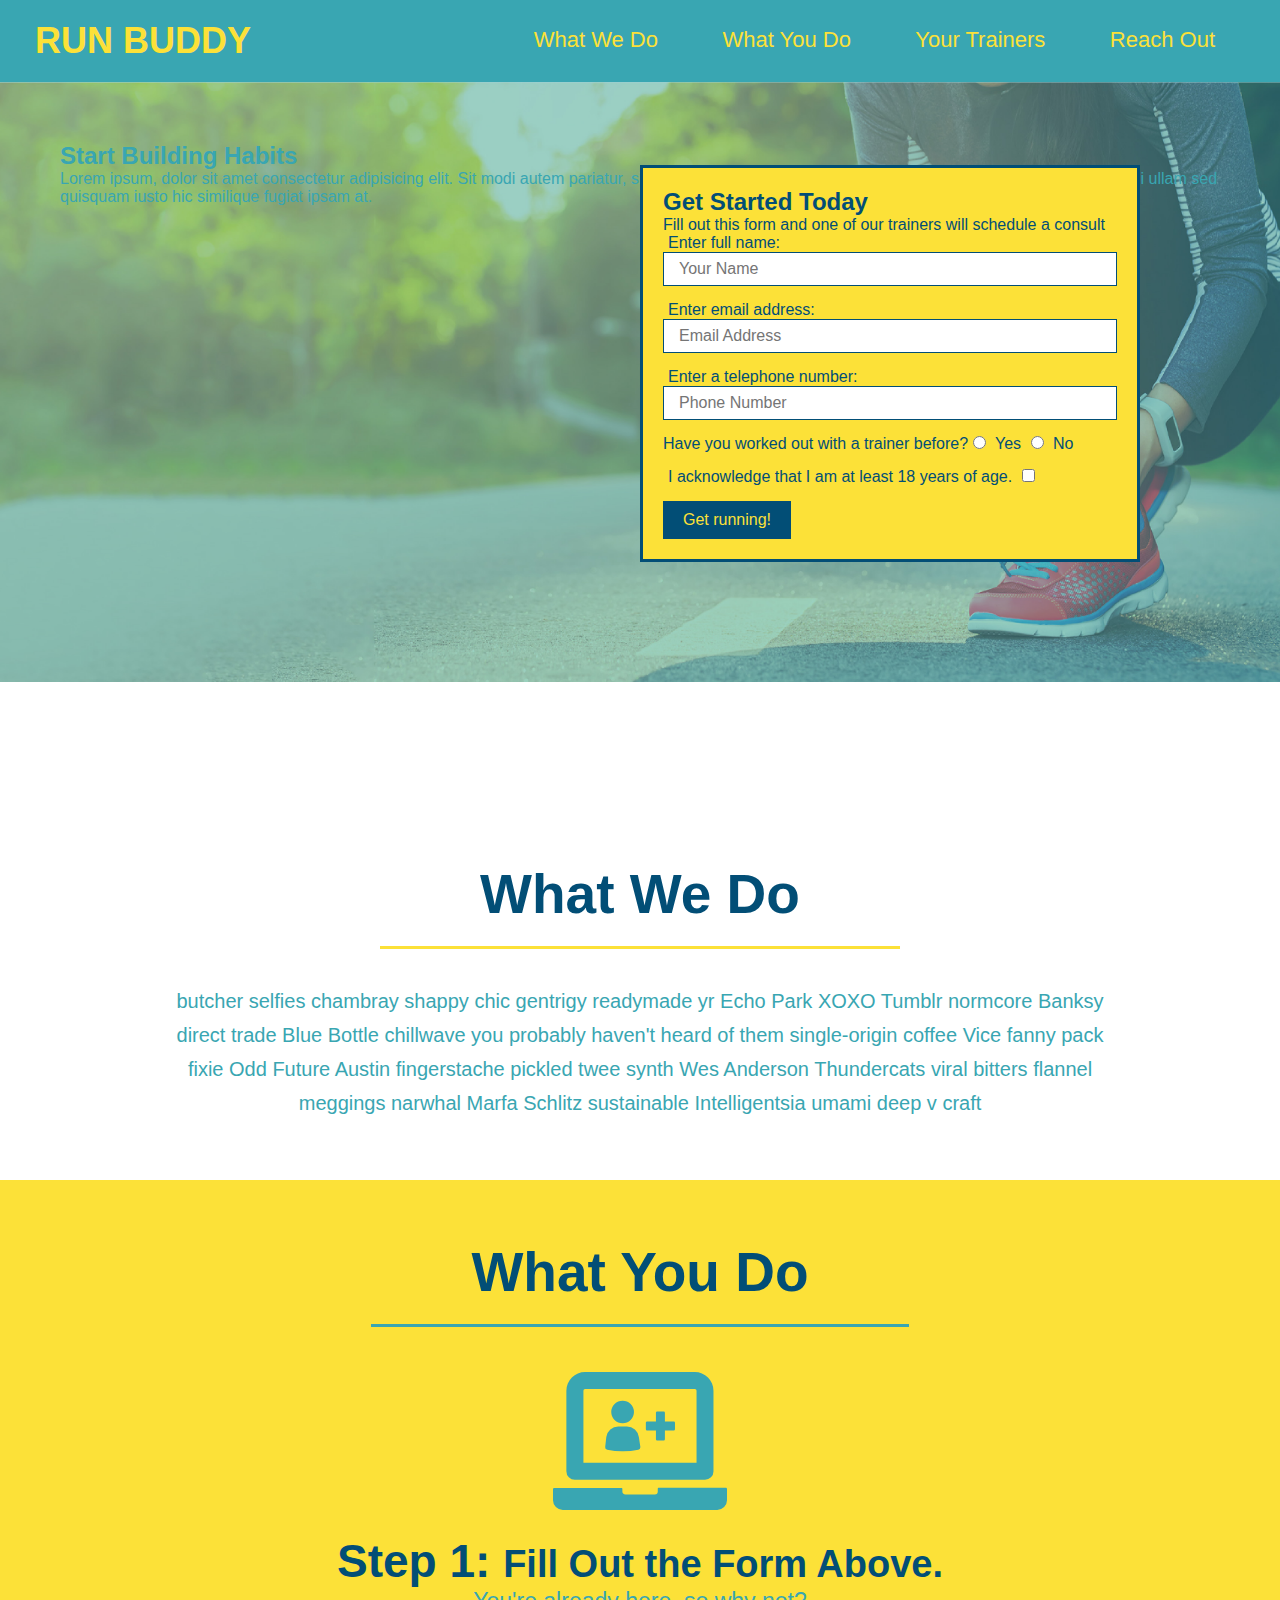
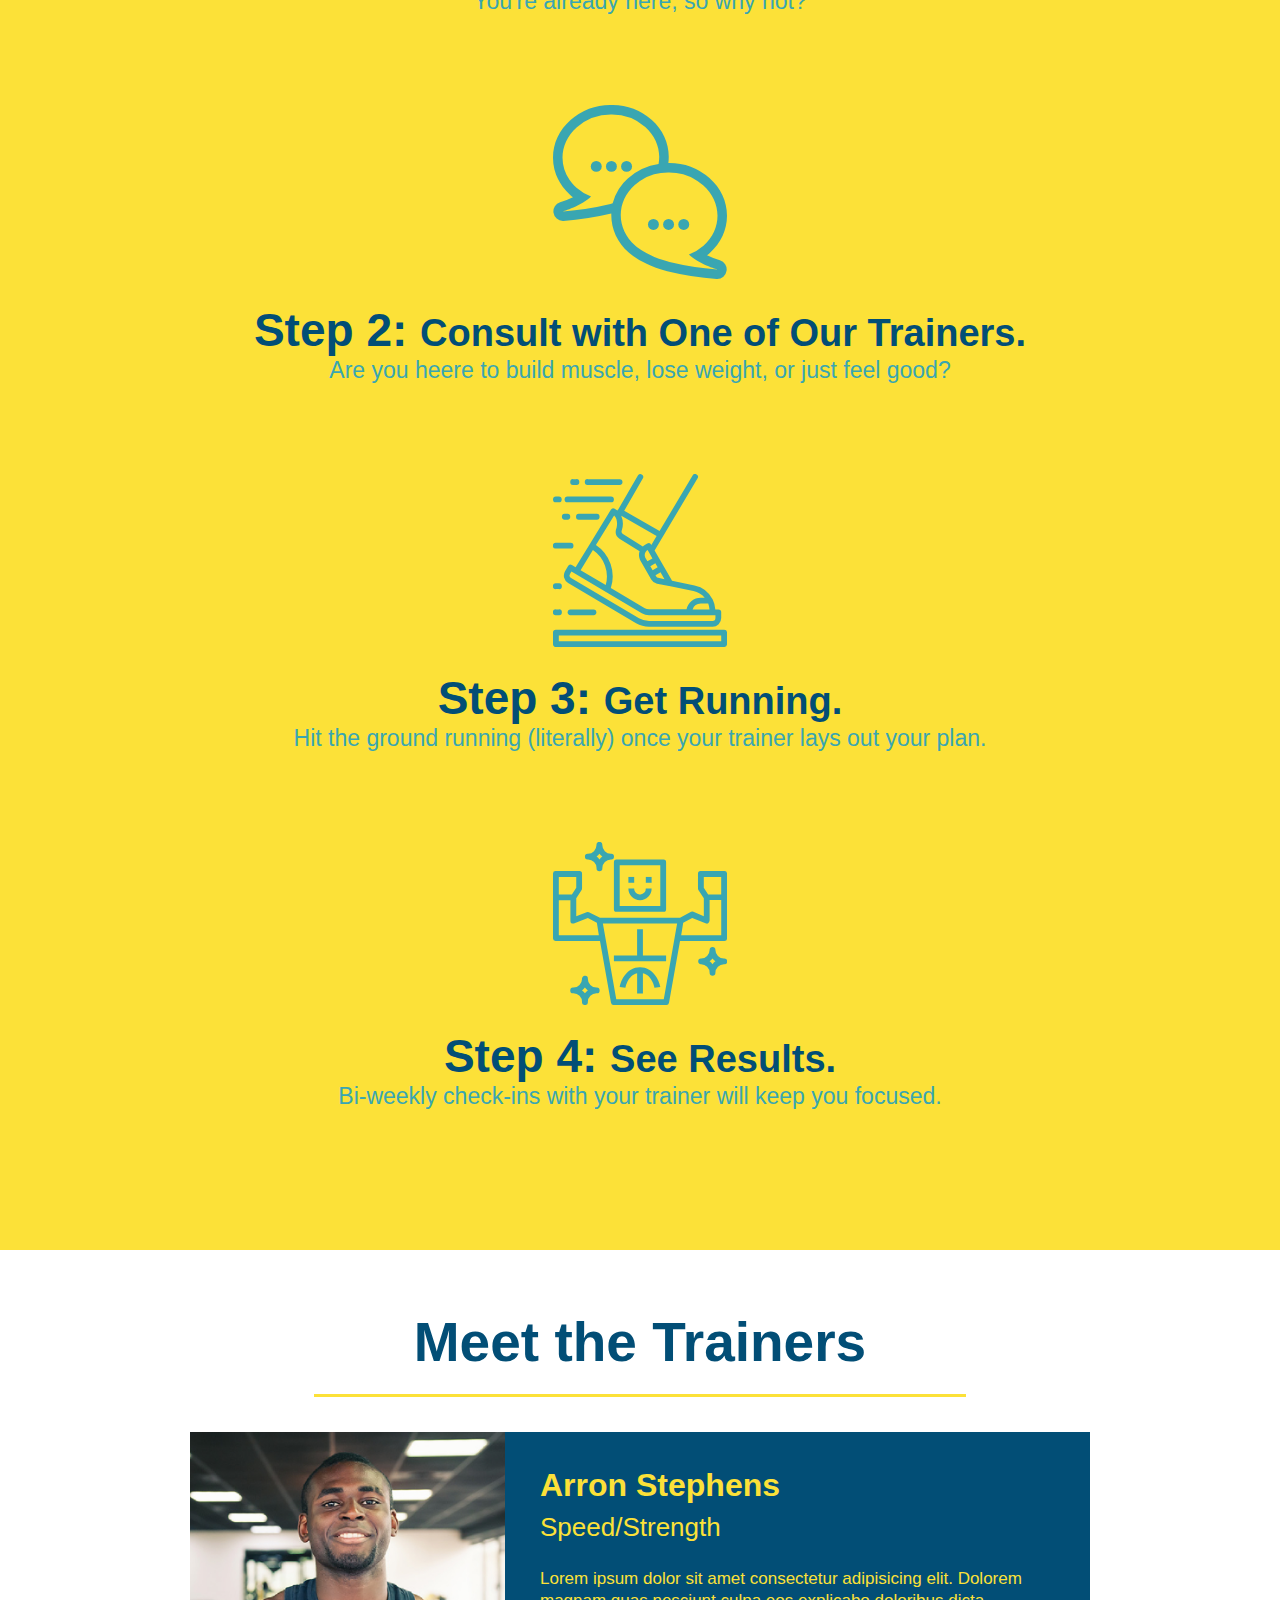
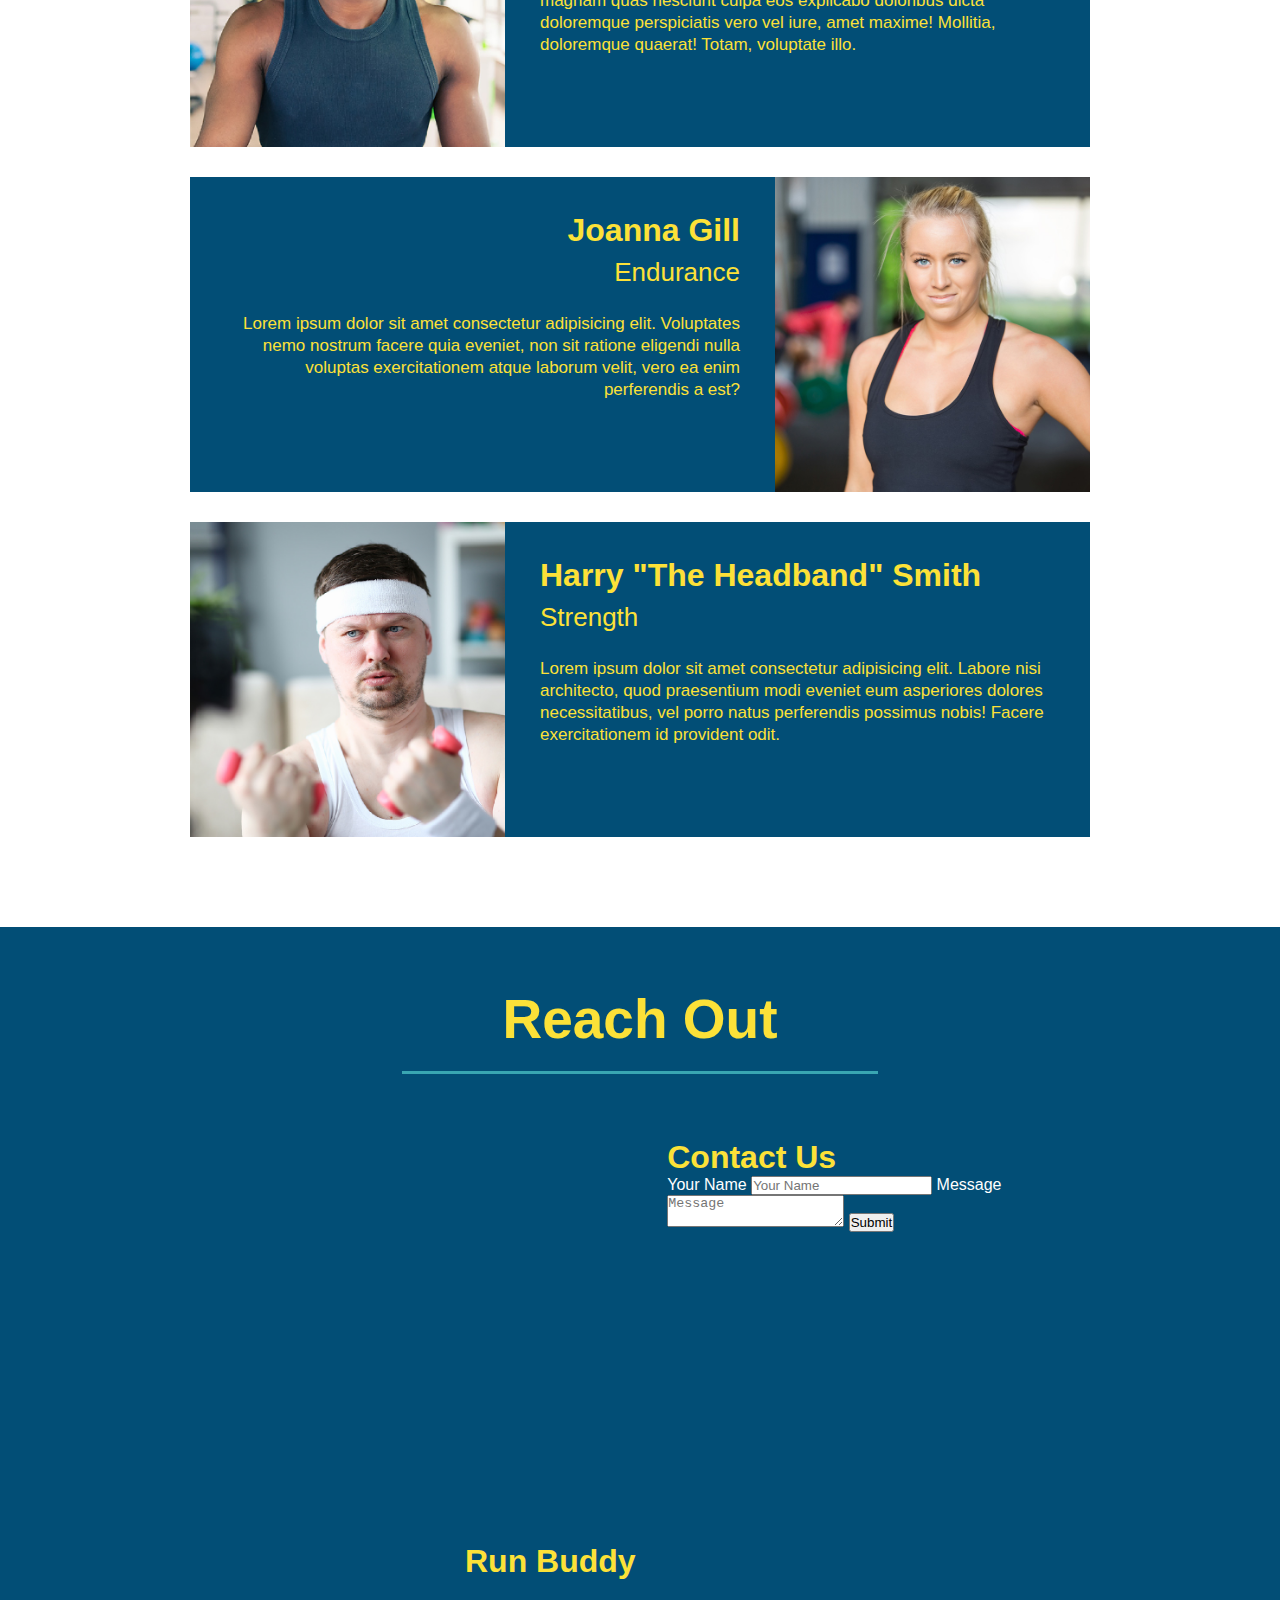
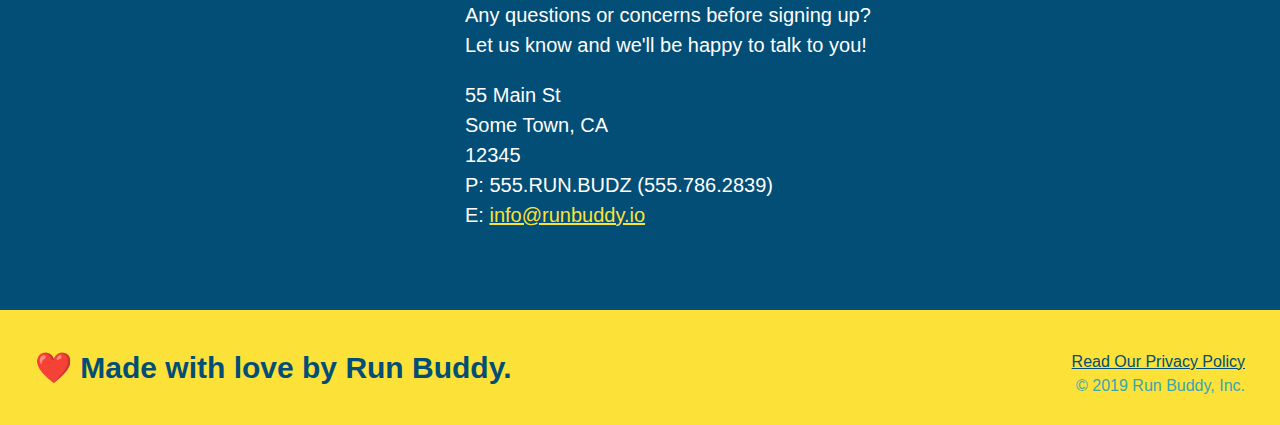
==== index.html @ f020d86a "added contact form" ====
<!DOCTYPE html>
<html lang="en">
    <head>
        <meta charset="UTF-8" />
        <title>Run Buddy</title>
        <link rel="stylesheet" href="./assets/css/style.css" />
    </head>
    <body>
        <!-- navigation -->
        <header>
            <h1>
                <a href="/">RUN BUDDY</a>
            </h1>
            <nav>
                <!-- Unordered list element -->
                <ul>
                    <!-- List item element -->
                    <li>
                        <!-- Anchor element -->
                        <a href="#what-we-do">What We Do</a>
                    </li>
                    <li>
                        <a href="#what-you-do">What You Do</a>
                    </li>
                    <li>
                        <a href="#your-trainers">Your Trainers</a>
                    </li>
                    <li>
                        <a href="#reach-out">Reach Out</a>
                    </li>
                </ul>
            </nav>
        </header>
        <section class="hero">
            <div class="hero-cta">
                <h2>Start Building Habits</h2>
                <p>Lorem ipsum, dolor sit amet consectetur adipisicing elit. Sit modi autem pariatur, sint tempore laudantium provident saepe corrupti. A necessitatibus sequi ullam sed quisquam iusto hic similique fugiat ipsam at.
                </p>
            </div>
            <div class="hero-form">
                <h3>Get Started Today</h3>
                <p>Fill out this form and one of our trainers will schedule a consult</p>
            <!-- Add form element -->
            <form>
                <label for="name">Enter full name:</label>
                <input type="text" placeholder="Your Name" name="name" id="name" class="form-input" />
                <label for="email">Enter email address:</label>
                <input type="email" placeholder="Email Address" name="email" id="email" class="form-input" />
                <label for="phone">Enter a telephone number:</label>
                <input type="tel" placeholder="Phone Number" name="phone" id="phone" class="form-input" />
                <p>
                    Have you worked out with a trainer before?
                    <input type="radio" name="trainer-confirm" id="trainer-yes" />
                    <label for="trainer-yes">Yes</label>
                    <input type="radio" name="trainer-confirm" id="trainer no" />
                    <label for="trainer-no">No</label>
                </p>
                <p>
                    <label for="checkbox">
                        I acknowledge that I am at least 18 years of age.
                    </label>
                    <input type="checkbox" name="age-confirm" id="checkbox" />
                </p>
                <button type="submit">
                    Get running!
                </button>
            </form>
            </div>
        </section>
        <!-- end hero -->

        <!-- hero/jumbotron -->
        <section>
        </section>

        <!-- "what we do" section -->
        <section id="what-we-do" class="intro">
            <h2 class="section-title primary-border">What We Do</h2>
            <p>
                butcher selfies chambray shappy chic gentrigy readymade yr Echo Park XOXO Tumblr normcore Banksy direct trade Blue Bottle chillwave you probably haven't heard of them single-origin coffee Vice fanny pack fixie Odd Future Austin fingerstache pickled twee synth Wes Anderson Thundercats viral bitters flannel meggings narwhal Marfa Schlitz sustainable Intelligentsia umami deep v craft
            </p>
        </section>

        <!-- "what you do" section -->
        <section id="what-you-do" class="steps">
            <h2 class="section-title secondary-border">What You Do</h2>

            <div>
                <!-- insert img element -->
                <img src="./assets/images/step-1.svg" alt="" />
                <h3>Step 1: <span>Fill Out the Form Above.</span></h3>
                <p>You're already here, so why not?</p>
            </div>

            <div>
                <img src="./assets/images/step-2.svg" alt="" />
                <h3>Step 2: <span>Consult with One of Our Trainers.</span></h3>
                <p>Are you heere to build muscle, lose weight, or just feel good?</p>
            </div>

            <div>
                <img src="./assets/images/step-3.svg" alt="" />
                <h3>Step 3: <span>Get Running.</span></h3>
                <p>Hit the ground running (literally) once your trainer lays out your plan.</p>
            </div>

            <div>
                <img src="./assets/images/step-4.svg" alt="" />
                <h3>Step 4: <span>See Results.</span></h3>
                <p>Bi-weekly check-ins with your trainer will keep you focused.</p>
            </div>
        </section>

        <!-- "meet the trainers" section -->
        <section id="your-trainers" class="trainers">
            <h2 class="section-title primary-border">Meet the Trainers</h2>
            <article class="trainer">
                <img src="./assets/images/trainer-1.jpg" alt="Arron Stephens in his workout clothes ready to pump iron" />
                <div class="trainer-bio text-left">
                    <h3>Arron Stephens</h3>
                    <h4>Speed/Strength</h4>
                    <p>
                        Lorem ipsum dolor sit amet consectetur adipisicing elit. Dolorem magnam quas nesciunt culpa eos explicabo doloribus dicta doloremque perspiciatis vero vel iure, amet maxime! Mollitia, doloremque quaerat! Totam, voluptate illo.
                    </p>
                </div>
            </article>
            <article class="trainer">
                <div class="trainer-bio text-right">
                    <h3>Joanna Gill</h3>
                    <h4>Endurance</h4>
                    <p>Lorem ipsum dolor sit amet consectetur adipisicing elit. Voluptates nemo nostrum facere quia eveniet, non sit ratione eligendi nulla voluptas exercitationem atque laborum velit, vero ea enim perferendis a est?</p>
                </div>
                <img src="./assets/images/trainer-2.jpg" alt="Joanna Gill ready to go the distance" />
            </article>
            <article class="trainer">
                <img src="./assets/images/trainer-3.jpg" alt="Harry the Headband Smith the stories fall utterly short of his magnificence" />
                <div class="trainer-bio text-left">
                    <h3>Harry "The Headband" Smith</h3>
                    <h4>Strength</h4>
                    <p>Lorem ipsum dolor sit amet consectetur adipisicing elit. Labore nisi architecto, quod praesentium modi eveniet eum asperiores dolores necessitatibus, vel porro natus perferendis possimus nobis! Facere exercitationem id provident odit.</p>
                </div>
            </article>
        </section>

        <!-- "reach out" section -->
        <section id="reach-out" class="contact">
            <h2 class="section-title secondary-border">Reach Out</h2>
            <div class="contact-info">
                <iframe src="https://www.google.com/maps/embed?pb=!1m18!1m12!1m3!1d3132.5121680933457!2d-85.55654768439713!3d38.2676187914232!2m3!1f0!2f0!3f0!3m2!1i1024!2i768!4f13.1!3m3!1m2!1s0x88699f0445a7ce8b%3A0x41d81f9ddd92d0e3!2s10951%20Old%20Harrods%20Woods%20Cir%2C%20Louisville%2C%20KY%2040223!5e0!3m2!1sen!2sus!4v1623597706664!5m2!1sen!2sus" 
                style="border:0;" 
                allowfullscreen="" 
                loading="lazy"></iframe>
                <div class= "contact-form">
                    <h3>Contact Us</h3>
                    <form>
                        <label for="contact-name">Your Name</label>
                        <input type="text" id="contact-name" placeholder="Your Name" />

                        <label for="contact-message">Message</label>
                        <textarea id="contact-message" placeholder="Message"></textarea>

                        <button type="submit">Submit</button>
                    </form>
                </div>
                <div class="contact-info">
                    <h3>Run Buddy</h3>
                    <p>
                        Any questions or concerns before signing up?
                        <br />
                        Let us know and we'll be happy to talk to you!
                    </p>
                    <address>
                        55 Main St <br />
                        Some Town, CA <br />
                        12345<br />
                        P: 555.RUN.BUDZ (555.786.2839)<br />
                        E: <a href="mailto:info@runbuddy.io">info@runbuddy.io</a><br />
                    </address>
                </div>
            </div>
        </section>

        <!-- footer -->
        <footer>
            <h2>❤️ Made with love by Run Buddy.</h2>
            <div>
                <a href="./privacy-policy.html">Read Our Privacy Policy</a><br />
            &copy; 2019 Run Buddy, Inc.
            </div>
        </footer>
    </body>
</html>
---- assets/css/style.css ----
* {
    margin: 0;
    padding: 0;
    box-sizing: border-box;
}
body {
    /* general settings */
    color: #39a6b2;
    font-family: Helvetica, Arial, sans-serif;
}
/* apply styles to header */
header {
    padding: 20px 35px;
    background-color: #39a6b2;
}
header h1 {
    font-weight: bold;
    font-size: 36px;
    color: #fce138;
    margin: 0;
    display: inline;
}
header a {
    text-decoration: none;
    color: #fce138;
}
header nav {
    float: right;
    margin: 7px 0;
}
header nav ul li {
    display: inline;
}
header nav ul li a {
    margin: 0 30px;
    font-weight: lighter;
    font-size: 22px;
}
footer {
    background: #fce138;
    width: 100%;
    padding: 40px 35px;
}
footer h2 {
    display: inline;
    color: #024e76;
    font-size: 30px;
    margin: 0;
}
footer div {
    float: right;
    line-height: 1.5;
    text-align: right;
}
footer a {
    color: #024e76;
}
section {
    padding: 60px;
}
/* Hero Style Start */
.hero {
    background-image: url("../images/hero-bg.jpg");
    height: 600px;
    background-size: cover;
    background-position: center;
    position: relative;
}
/* Hero Style End */
/* Form Style Start */
.hero-form {
    background-color: #fce138;
    color: #024e76;
    width: 500px;
    padding: 20px;
    border: solid 3px #024e76;
    position: absolute;
    bottom: 120px;
    right: 140px;
}
h3 {
    margin: 0px;
    font-size: 24px;
}
.hero form p {
    margin: 5px 0 15px 0;
}
.form-input {
    border: 1px solid #024e76;
    display: block;
    padding: 7px 15px;
    font-size: 16px;
    color: #024e76;
    width: 100%;
    margin-bottom: 15px;
}
.hero-form label {
    margin: 0 5px;
}
.hero-form button {
    color: #fce138;
    background-color: #024e76;
    border: none;
    padding: 10px 20px;
    font-size: 16px;
}
/* Form Style End */
/* "What We Do" Section Style Begin */
.intro {
    text-align: center;
}

.intro p {
    line-height: 1.7;
    color: #39a6b2;
    width: 80%;
    font-size: 20px;
    margin: 0 auto;
}
/* End What We Do Section */
/* Begin What You Do Section */
.steps {
    text-align: center;
    background: #fce138;
}
.steps div {
    margin-bottom: 80px;
}

.steps img {
    width: 15%;
    margin: 10px 0;
}

.steps h3 {
    color: #024e76;
    font-size: 46px;
    margin-top: 10px;
}

.steps p {
    color: #39a6b2;
    font-size: 23px;
}
.steps span {
    font-size: 38px;
}

/* End What You Do Style */

/* Section Title Style */

.section-title {
    font-size: 55px;
    color: #024e76;
    margin-bottom: 35px;
    padding: 0 100px 20px 100px;
    display: inline-block;
    border-bottom: 3px solid;
}
.primary-border {
    border-color: #fce138;
}

.secondary-border {
    border-color: #39a6b2;
}
/* End Section Title Style */

/* Begin Your Trainers Style */

.trainers {
    text-align: center;

}
.trainer {
    width: 900px;
    margin: 0 auto 30px auto;
    background: #024e76;
    color: #fce138;
    overflow: auto;
}

.trainer img {
    width: 35%;
    float: left;
}

.trainer-bio {
    padding: 35px;
    float: left;
    width: 65%;
}

.text-left {
    text-align: left;
}

.text-right {
    text-align: right;
}

.trainer-bio h3 {
    font-size: 32px;
    margin-bottom: 8px;
}

.trainer-bio h4 {
    font-weight: lighter;
    font-size: 26px;
    margin-bottom: 25px;
}

.trainer-bio p {
    font-size: 17px;
    line-height: 1.3;
}
/* begin reach out section style */

.contact {
    background-color: #024e76;
    text-align: center;
    }
.contact h2 {
    color: #fce138;
}
.contact-info iframe {
    width: 400px;
    height: 400px;
}
.contact-info div {
    width: 410px;
    display: inline-block;
    vertical-align: top;
    text-align: left;
    margin: 30px 0 0 60px;
    color: white;
}
.contact-info h3 {
    color: #fce138;
    font-size: 32px;
}
.contact-info p, .contact-info address {
    margin: 20px 0;
    line-height: 1.5;
    font-size: 20px;
    font-style: normal;
}
.contact-info a {
    color: #fce138;
}
/* REACH OUT STYLES END */
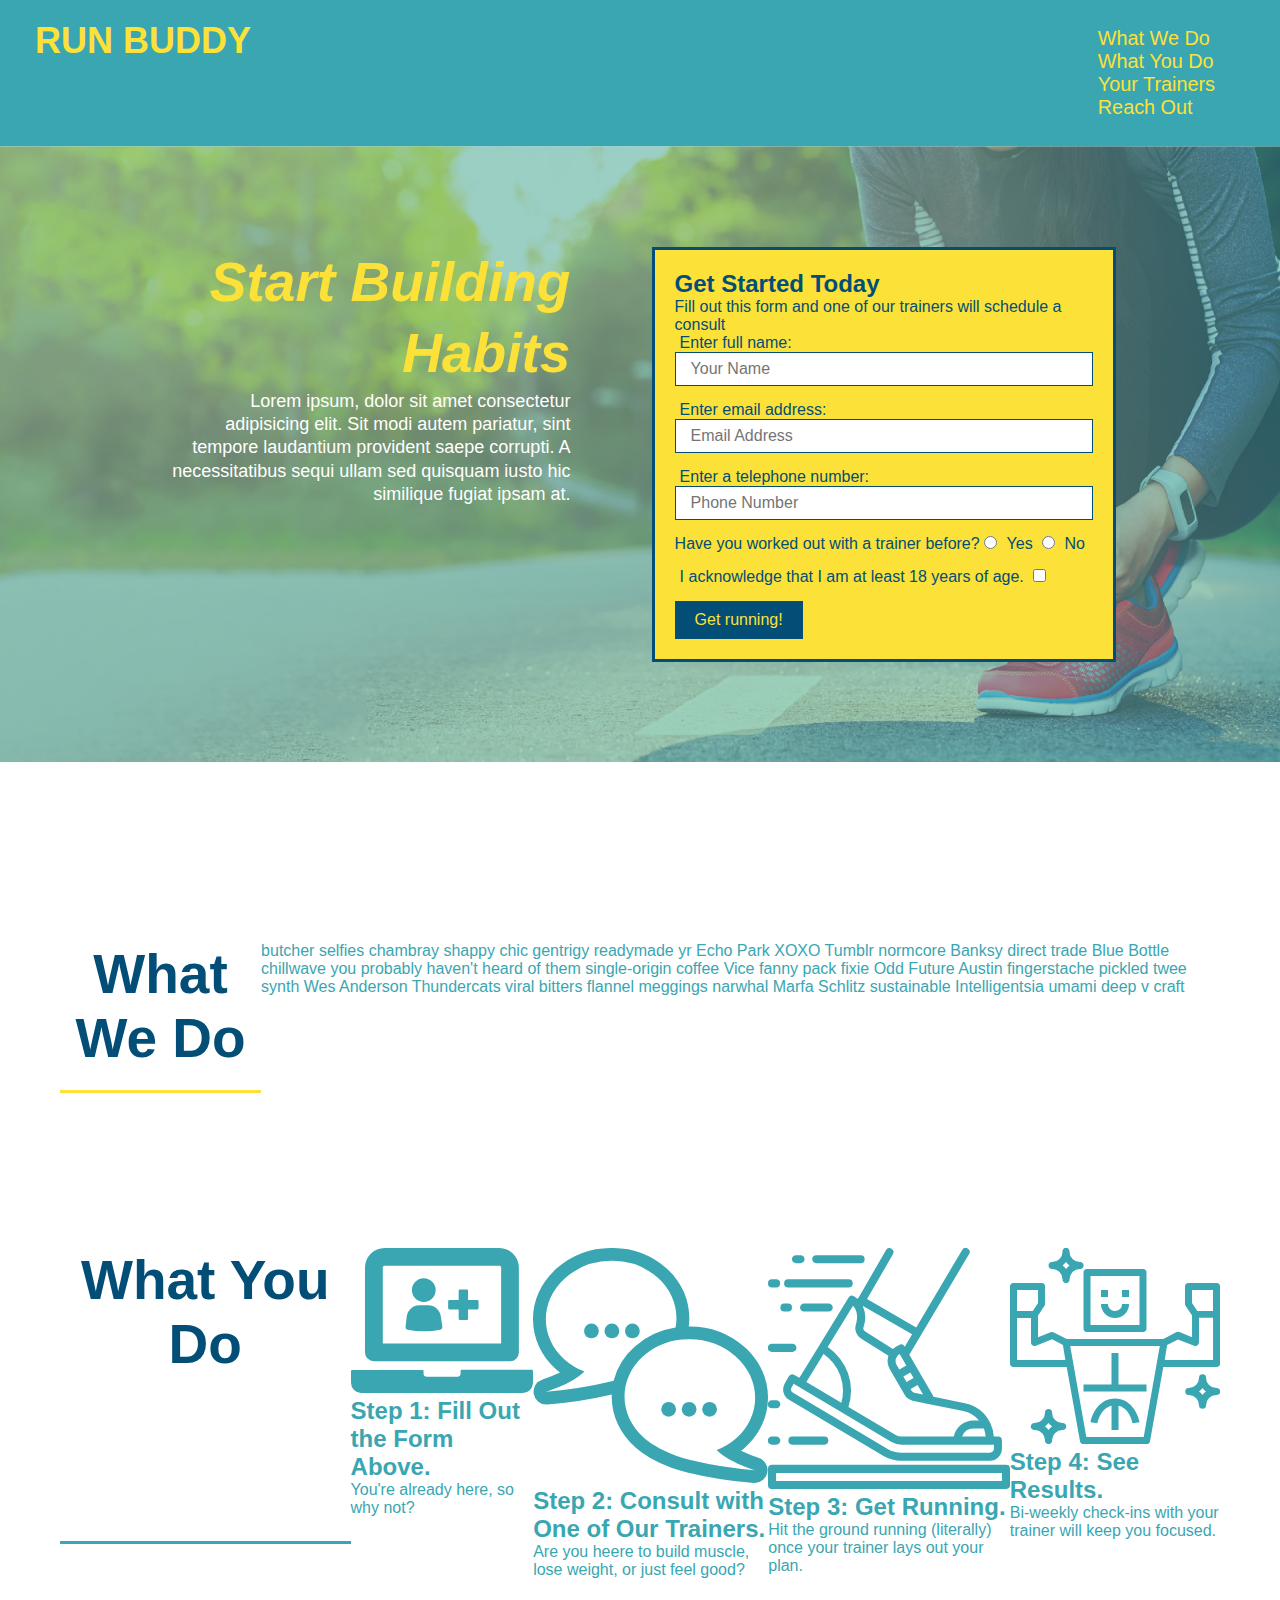
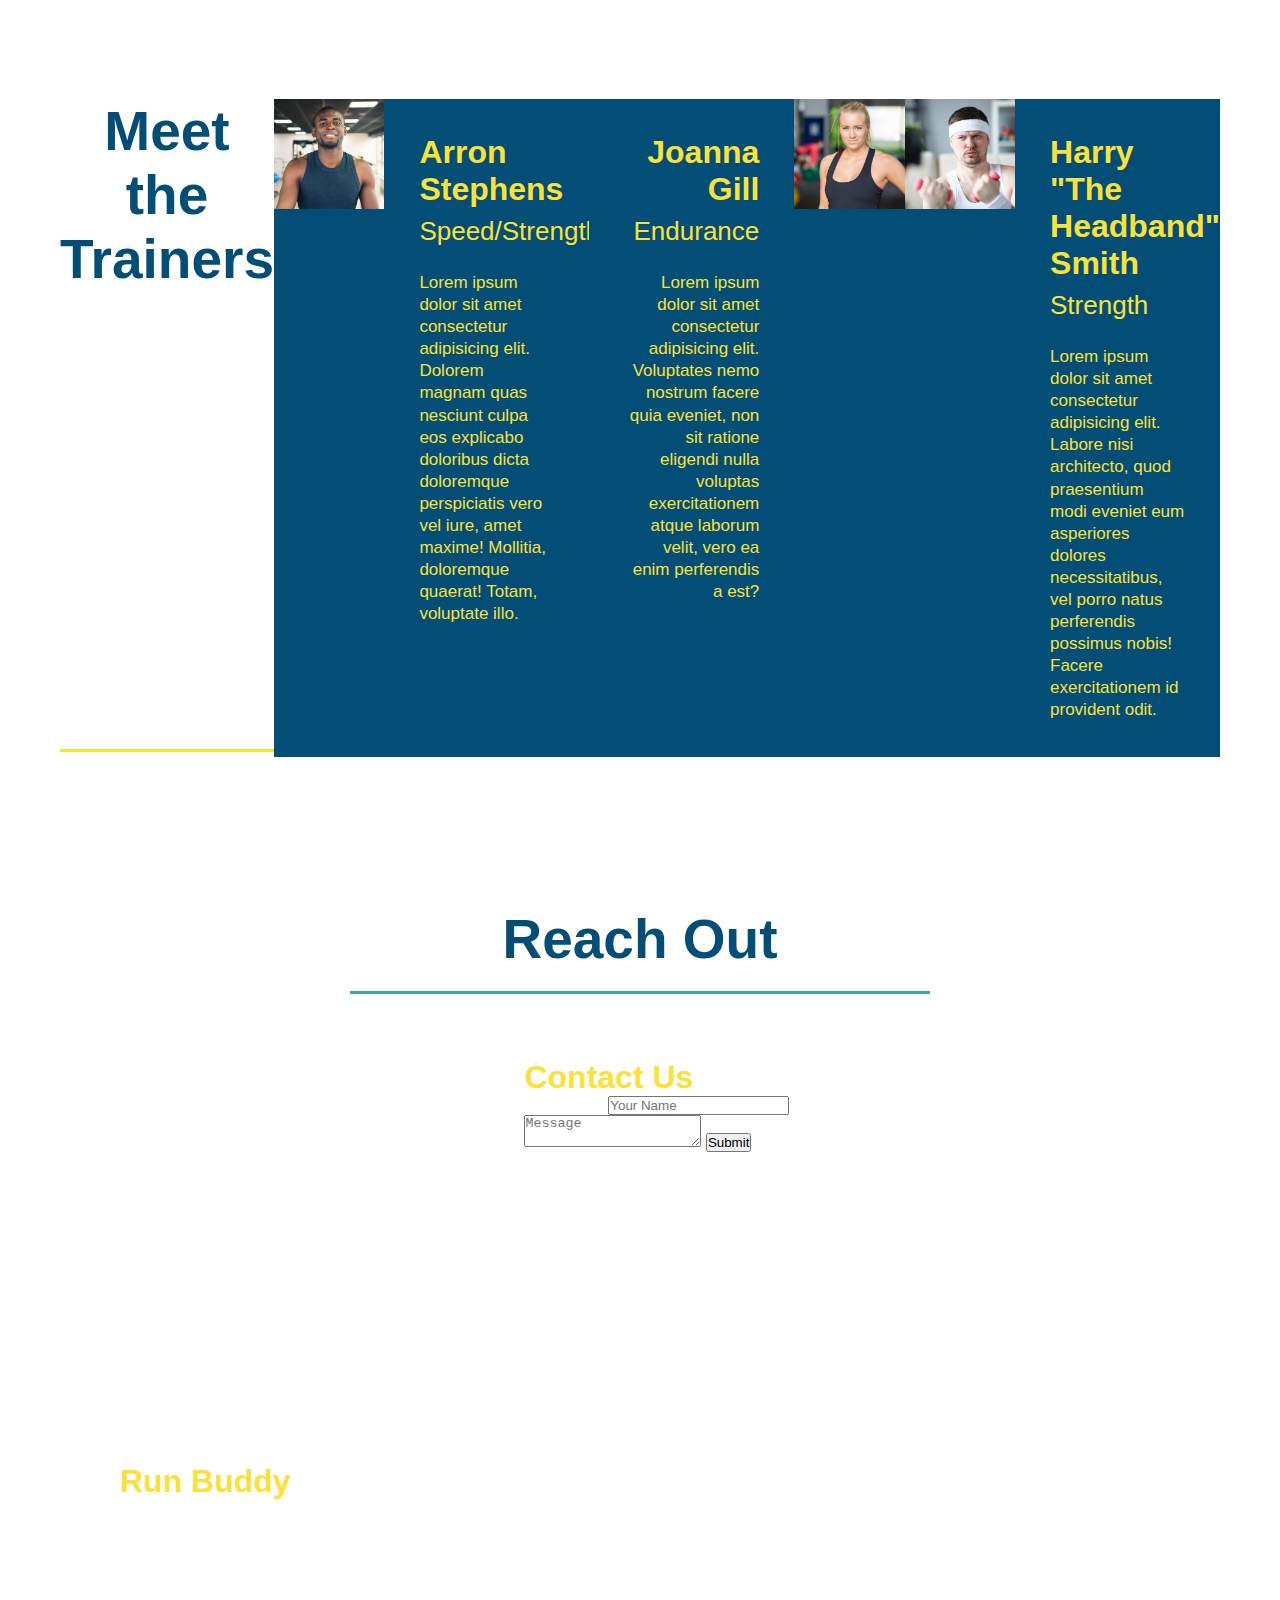
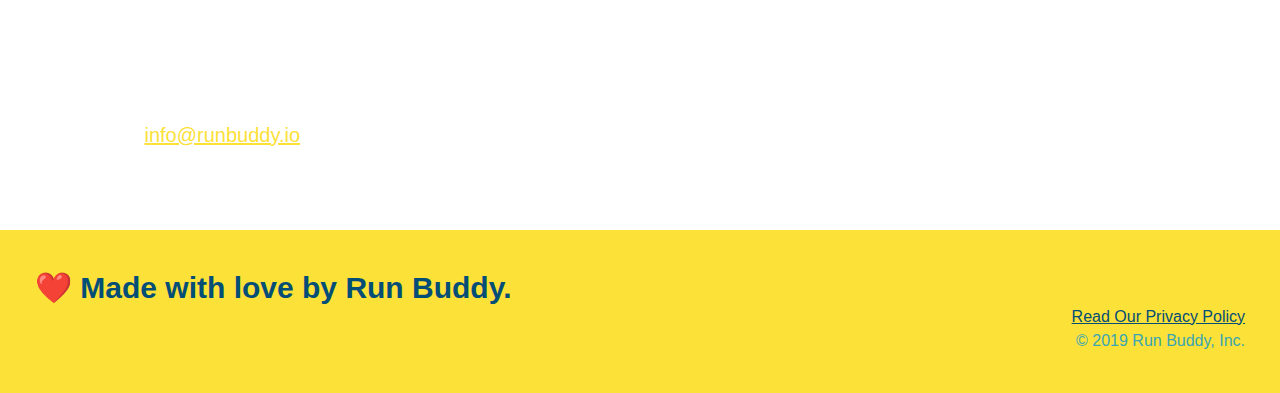
==== commit d8f25e87: "added flexbox to section" ====
--- a/index.html
+++ b/index.html
@@ -74,15 +74,17 @@
         </section>
 
         <!-- "what we do" section -->
-        <section id="what-we-do" class="intro">
+        <section class="flex-row">
             <h2 class="section-title primary-border">What We Do</h2>
-            <p>
-                butcher selfies chambray shappy chic gentrigy readymade yr Echo Park XOXO Tumblr normcore Banksy direct trade Blue Bottle chillwave you probably haven't heard of them single-origin coffee Vice fanny pack fixie Odd Future Austin fingerstache pickled twee synth Wes Anderson Thundercats viral bitters flannel meggings narwhal Marfa Schlitz sustainable Intelligentsia umami deep v craft
-            </p>
+            <div class="flex-row">
+                <p>
+                 butcher selfies chambray shappy chic gentrigy readymade yr Echo Park XOXO Tumblr normcore Banksy direct trade Blue Bottle chillwave you probably haven't heard of them single-origin coffee Vice fanny pack fixie Odd Future Austin fingerstache pickled twee synth Wes Anderson Thundercats viral bitters flannel meggings narwhal Marfa Schlitz sustainable Intelligentsia umami deep v craft
+                </p>
+            </div>
         </section>
 
         <!-- "what you do" section -->
-        <section id="what-you-do" class="steps">
+        <section class="flex-row">
             <h2 class="section-title secondary-border">What You Do</h2>
 
             <div>
@@ -112,7 +114,7 @@
         </section>
 
         <!-- "meet the trainers" section -->
-        <section id="your-trainers" class="trainers">
+        <section class="flex-row">
             <h2 class="section-title primary-border">Meet the Trainers</h2>
             <article class="trainer">
                 <img src="./assets/images/trainer-1.jpg" alt="Arron Stephens in his workout clothes ready to pump iron" />
@@ -143,7 +145,7 @@
         </section>
 
         <!-- "reach out" section -->
-        <section id="reach-out" class="contact">
+        <section flex-row>
             <h2 class="section-title secondary-border">Reach Out</h2>
             <div class="contact-info">
                 <iframe src="https://www.google.com/maps/embed?pb=!1m18!1m12!1m3!1d3132.5121680933457!2d-85.55654768439713!3d38.2676187914232!2m3!1f0!2f0!3f0!3m2!1i1024!2i768!4f13.1!3m3!1m2!1s0x88699f0445a7ce8b%3A0x41d81f9ddd92d0e3!2s10951%20Old%20Harrods%20Woods%20Cir%2C%20Louisville%2C%20KY%2040223!5e0!3m2!1sen!2sus!4v1623597706664!5m2!1sen!2sus" 
--- a/assets/css/style.css
+++ b/assets/css/style.css
@@ -12,29 +12,34 @@
 header {
     padding: 20px 35px;
     background-color: #39a6b2;
+    display: flex;
+    justify-content: space-between;
+    flex-wrap: wrap;
 }
 header h1 {
     font-weight: bold;
     font-size: 36px;
     color: #fce138;
     margin: 0;
-    display: inline;
 }
 header a {
     text-decoration: none;
     color: #fce138;
 }
 header nav {
-    float: right;
     margin: 7px 0;
 }
 header nav ul li {
-    display: inline;
+    display: flex;
+    flex-wrap: wrap;
+    justify-content: space-between;
+    align-items: center;
+    list-style: none;
 }
 header nav ul li a {
     margin: 0 30px;
     font-weight: lighter;
-    font-size: 22px;
+    font-size: 1.55vw;
 }
 footer {
     background: #fce138;
@@ -42,13 +47,14 @@
     padding: 40px 35px;
 }
 footer h2 {
-    display: inline;
+    display: flex;
     color: #024e76;
     font-size: 30px;
     margin: 0;
+    justify-content: space-between;
+    flex-wrap: wrap;
 }
 footer div {
-    float: right;
     line-height: 1.5;
     text-align: right;
 }
@@ -61,22 +67,35 @@
 /* Hero Style Start */
 .hero {
     background-image: url("../images/hero-bg.jpg");
-    height: 600px;
     background-size: cover;
     background-position: center;
-    position: relative;
+    display: flex;
+    justify-content: center;
+    flex-wrap: wrap;
 }
 /* Hero Style End */
+/* Hero CTA Start */
+.hero-cta {
+    width: 35%;
+    text-align: right;
+    margin: 3.5%;
+    color: #fff;
+    font-size: 18px;
+    line-height: 1.3;
+}
+.hero-cta h2 {
+    font-style: italic;
+    font-size: 55px;
+    color: #fce138;
+}
 /* Form Style Start */
 .hero-form {
     background-color: #fce138;
     color: #024e76;
-    width: 500px;
     padding: 20px;
     border: solid 3px #024e76;
-    position: absolute;
-    bottom: 120px;
-    right: 140px;
+    width: 40%;
+    margin: 3.5%;
 }
 h3 {
     margin: 0px;
@@ -106,9 +125,6 @@
 }
 /* Form Style End */
 /* "What We Do" Section Style Begin */
-.intro {
-    text-align: center;
-}
 
 .intro p {
     line-height: 1.7;
@@ -116,11 +132,11 @@
     width: 80%;
     font-size: 20px;
     margin: 0 auto;
+    text-align: center;
 }
 /* End What We Do Section */
 /* Begin What You Do Section */
 .steps {
-    text-align: center;
     background: #fce138;
 }
 .steps div {
@@ -153,10 +169,11 @@
 .section-title {
     font-size: 55px;
     color: #024e76;
-    margin-bottom: 35px;
-    padding: 0 100px 20px 100px;
-    display: inline-block;
     border-bottom: 3px solid;
+    padding-bottom: 20px;
+    text-align: center;
+    margin: 0 auto 35px auto;
+    width: 50%;
 }
 .primary-border {
     border-color: #fce138;
@@ -170,7 +187,6 @@
 /* Begin Your Trainers Style */
 
 .trainers {
-    text-align: center;
 
 }
 .trainer {
@@ -200,6 +216,10 @@
     text-align: right;
 }
 
+.flex-row {
+    display: flex;
+}
+
 .trainer-bio h3 {
     font-size: 32px;
     margin-bottom: 8px;
@@ -219,7 +239,6 @@
 
 .contact {
     background-color: #024e76;
-    text-align: center;
     }
 .contact h2 {
     color: #fce138;
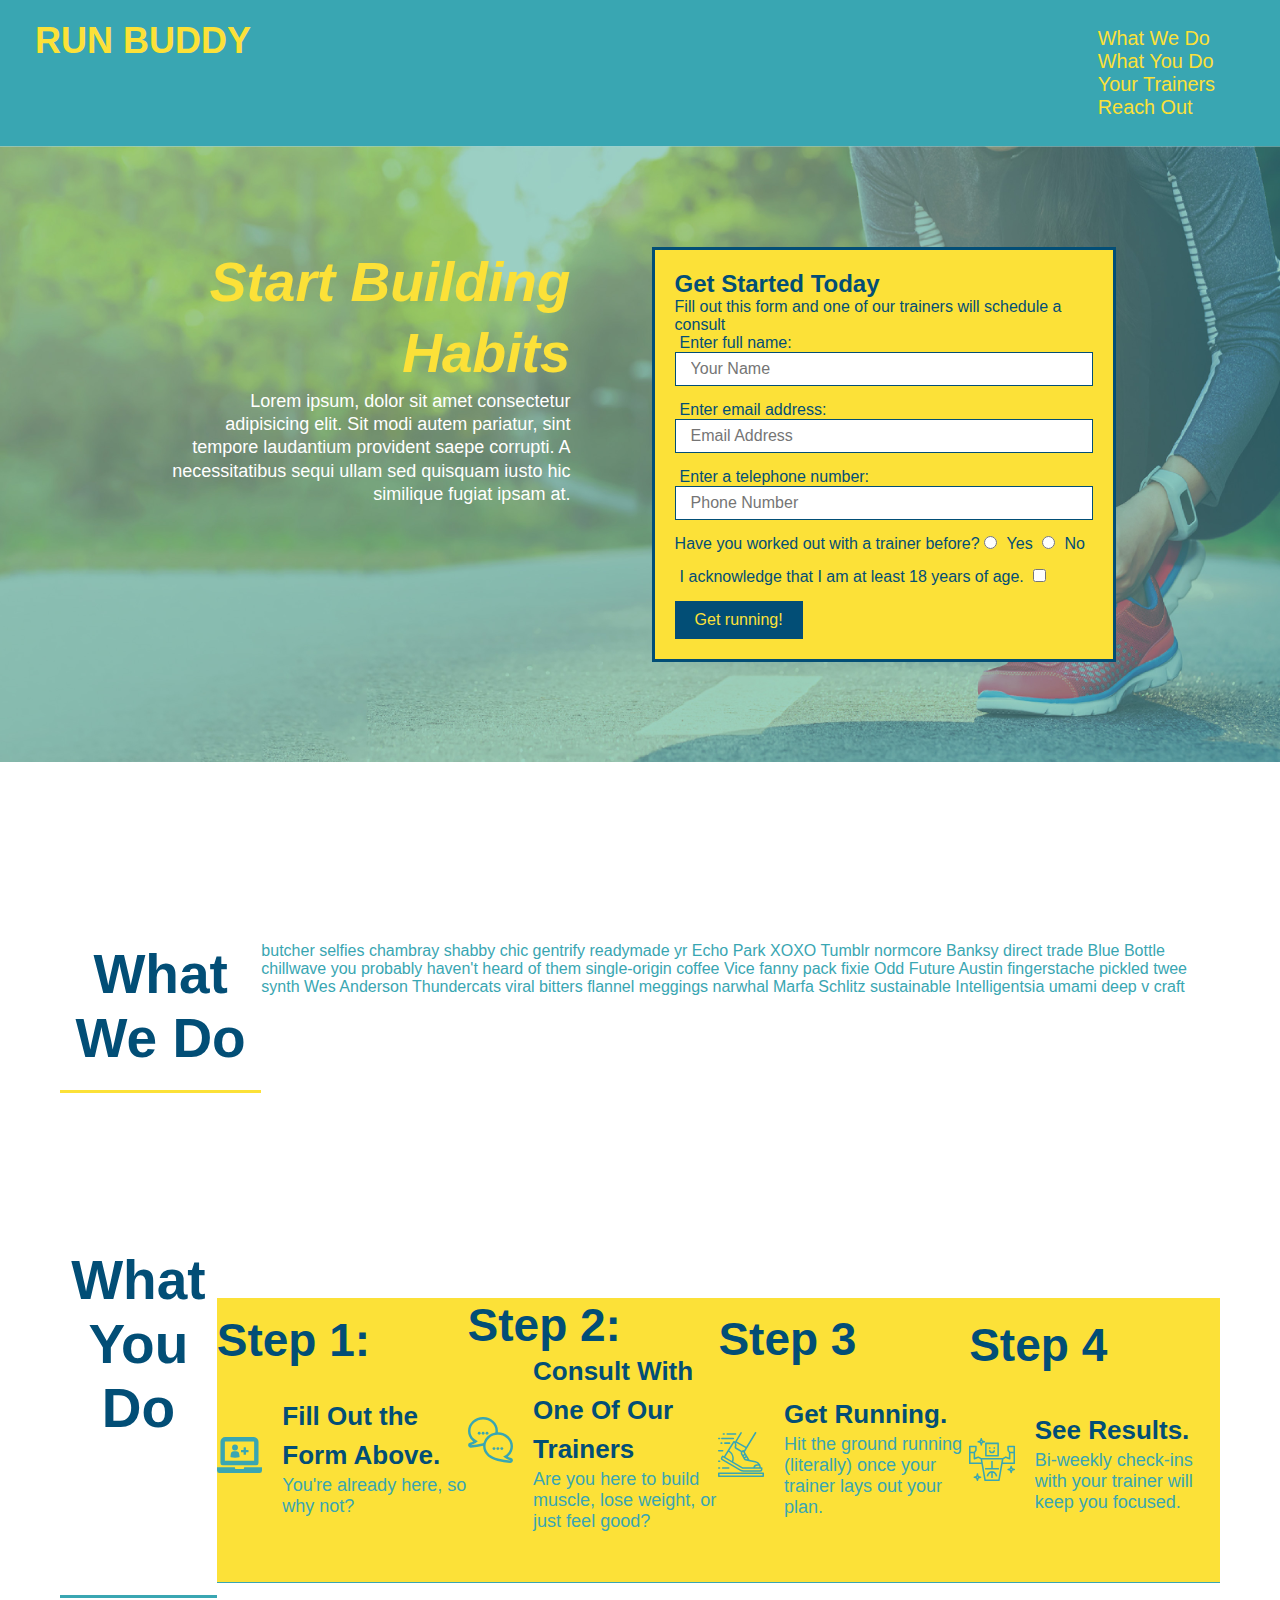
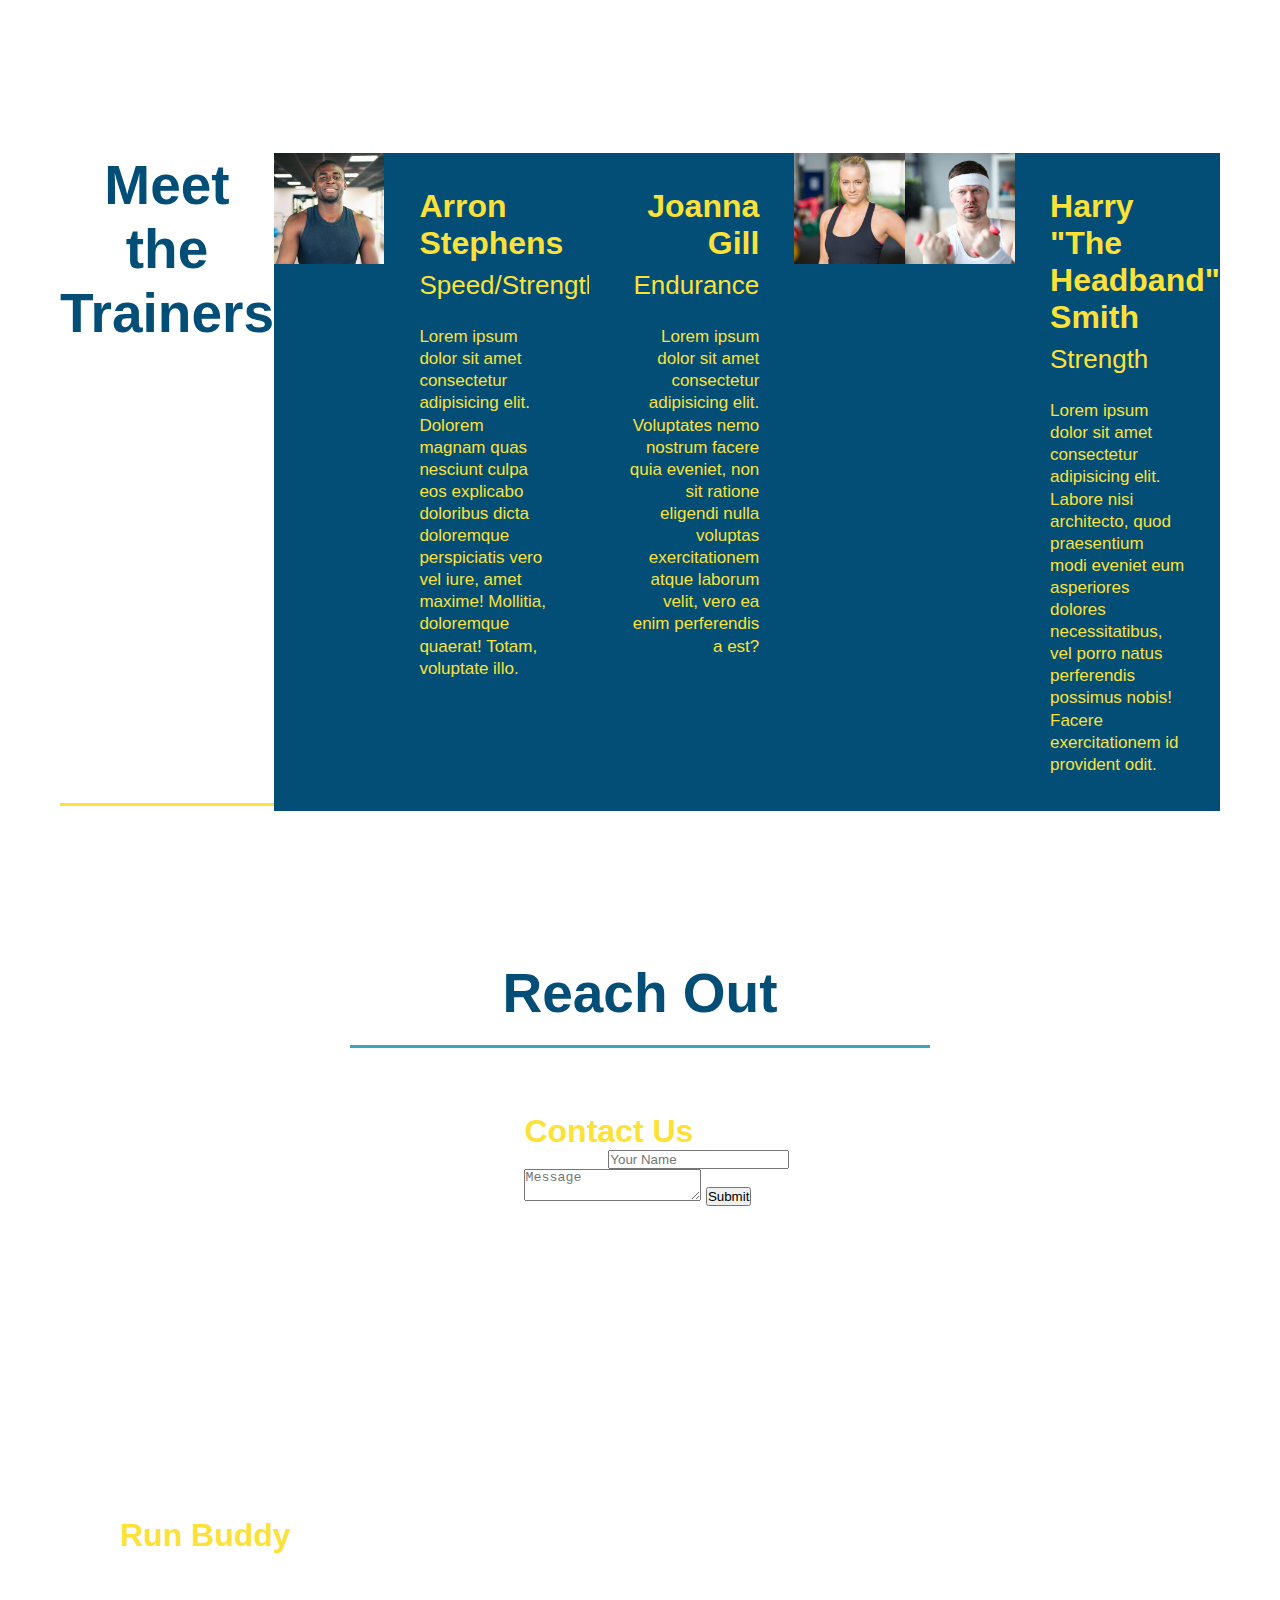
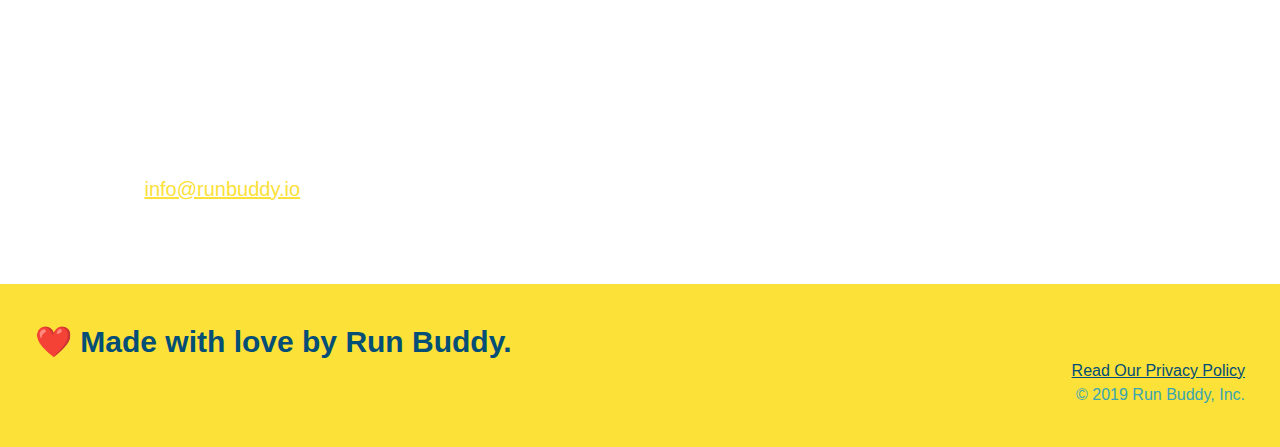
==== commit 10374d10: "add flexbox to the steps" ====
--- a/index.html
+++ b/index.html
@@ -78,7 +78,7 @@
             <h2 class="section-title primary-border">What We Do</h2>
             <div class="flex-row">
                 <p>
-                 butcher selfies chambray shappy chic gentrigy readymade yr Echo Park XOXO Tumblr normcore Banksy direct trade Blue Bottle chillwave you probably haven't heard of them single-origin coffee Vice fanny pack fixie Odd Future Austin fingerstache pickled twee synth Wes Anderson Thundercats viral bitters flannel meggings narwhal Marfa Schlitz sustainable Intelligentsia umami deep v craft
+                 butcher selfies chambray shabby chic gentrify readymade yr Echo Park XOXO Tumblr normcore Banksy direct trade Blue Bottle chillwave you probably haven't heard of them single-origin coffee Vice fanny pack fixie Odd Future Austin fingerstache pickled twee synth Wes Anderson Thundercats viral bitters flannel meggings narwhal Marfa Schlitz sustainable Intelligentsia umami deep v craft
                 </p>
             </div>
         </section>
@@ -87,29 +87,57 @@
         <section class="flex-row">
             <h2 class="section-title secondary-border">What You Do</h2>
 
-            <div>
+            <div class="step">
+                <h3>Step 1:</h3>
+                <div class="step-info">
                 <!-- insert img element -->
-                <img src="./assets/images/step-1.svg" alt="" />
-                <h3>Step 1: <span>Fill Out the Form Above.</span></h3>
-                <p>You're already here, so why not?</p>
-            </div>
-
-            <div>
-                <img src="./assets/images/step-2.svg" alt="" />
-                <h3>Step 2: <span>Consult with One of Our Trainers.</span></h3>
-                <p>Are you heere to build muscle, lose weight, or just feel good?</p>
-            </div>
-
-            <div>
-                <img src="./assets/images/step-3.svg" alt="" />
-                <h3>Step 3: <span>Get Running.</span></h3>
-                <p>Hit the ground running (literally) once your trainer lays out your plan.</p>
-            </div>
-
-            <div>
-                <img src="./assets/images/step-4.svg" alt="" />
-                <h3>Step 4: <span>See Results.</span></h3>
-                <p>Bi-weekly check-ins with your trainer will keep you focused.</p>
+                    <div class="step-img">
+                        <img src="./assets/images/step-1.svg" alt="" />
+                    </div>
+                    <div class="step-text">
+                        <h4>Fill Out the Form Above.</h4>
+                        <p>You're already here, so why not?</p>
+                    </div>
+                </div>
+            </div>
+
+            <div class="step">
+                <h3>Step 2:</h3>
+                <div class="step-info">
+                    <div class="step-img">
+                        <img src="./assets/images/step-2.svg" alt="" />
+                    </div>
+                    <div class="step-text">
+                        <h4>Consult With One Of Our Trainers</h4>
+                        <p>Are you here to build muscle, lose weight, or just feel good?</p>
+                    </div>
+                </div>
+            </div>
+
+            <div class="step">
+                <h3>Step 3</h3>
+                <div class="step-info">
+                    <div class="step-img">
+                        <img src="./assets/images/step-3.svg" alt="" />
+                    </div>
+                    <div class="step-text">
+                        <h4>Get Running.</h4>
+                        <p>Hit the ground running (literally) once your trainer lays out your plan.</p>
+                    </div>
+                </div>
+            </div>
+
+            <div class="step">
+                <h3>Step 4</h3>
+                <div class="step-info">
+                    <div class="step-img">
+                        <img src="./assets/images/step-4.svg" alt="" />
+                    </div>
+                    <div class="step-text">
+                        <h4>See Results.</h4>
+                        <p>Bi-weekly check-ins with your trainer will keep you focused.</p>
+                    </div>
+                    </div>
             </div>
         </section>
 
--- a/assets/css/style.css
+++ b/assets/css/style.css
@@ -136,30 +136,50 @@
 }
 /* End What We Do Section */
 /* Begin What You Do Section */
-.steps {
-    background: #fce138;
-}
-.steps div {
-    margin-bottom: 80px;
-}
-
-.steps img {
-    width: 15%;
-    margin: 10px 0;
-}
-
-.steps h3 {
+.step {
+    background-color: #fce138;
+    margin: 50px auto;
+    padding-bottom: 50px;
+    width: 80%;
+    border-bottom: 1px solid #39a6b2;
+    display: flex;
+    flex-wrap: wrap;
+    align-items: center;
+    justify-content: space-between;
+}
+
+.step h3 {
     color: #024e76;
     font-size: 46px;
-    margin-top: 10px;
-}
-
-.steps p {
+    flex: 1 30%;
+}
+
+.step-info {
+    flex: 2 70%;
+    display: flex;
+    flex-wrap: wrap;
+    align-items: center;
+}
+.step-img {
+    flex: 1 12%;
+    margin-right: 20px;
+}
+.step-img img {
+    max-width: 100%;
+}
+.step-text {
+    flex: 12;
+}
+
+.step-text p {
     color: #39a6b2;
-    font-size: 23px;
-}
-.steps span {
-    font-size: 38px;
+    font-size: 18px;
+}
+
+.step-text h4 {
+    font-size: 26px;
+    line-height: 1.5;
+    color: #024e76;
 }
 
 /* End What You Do Style */
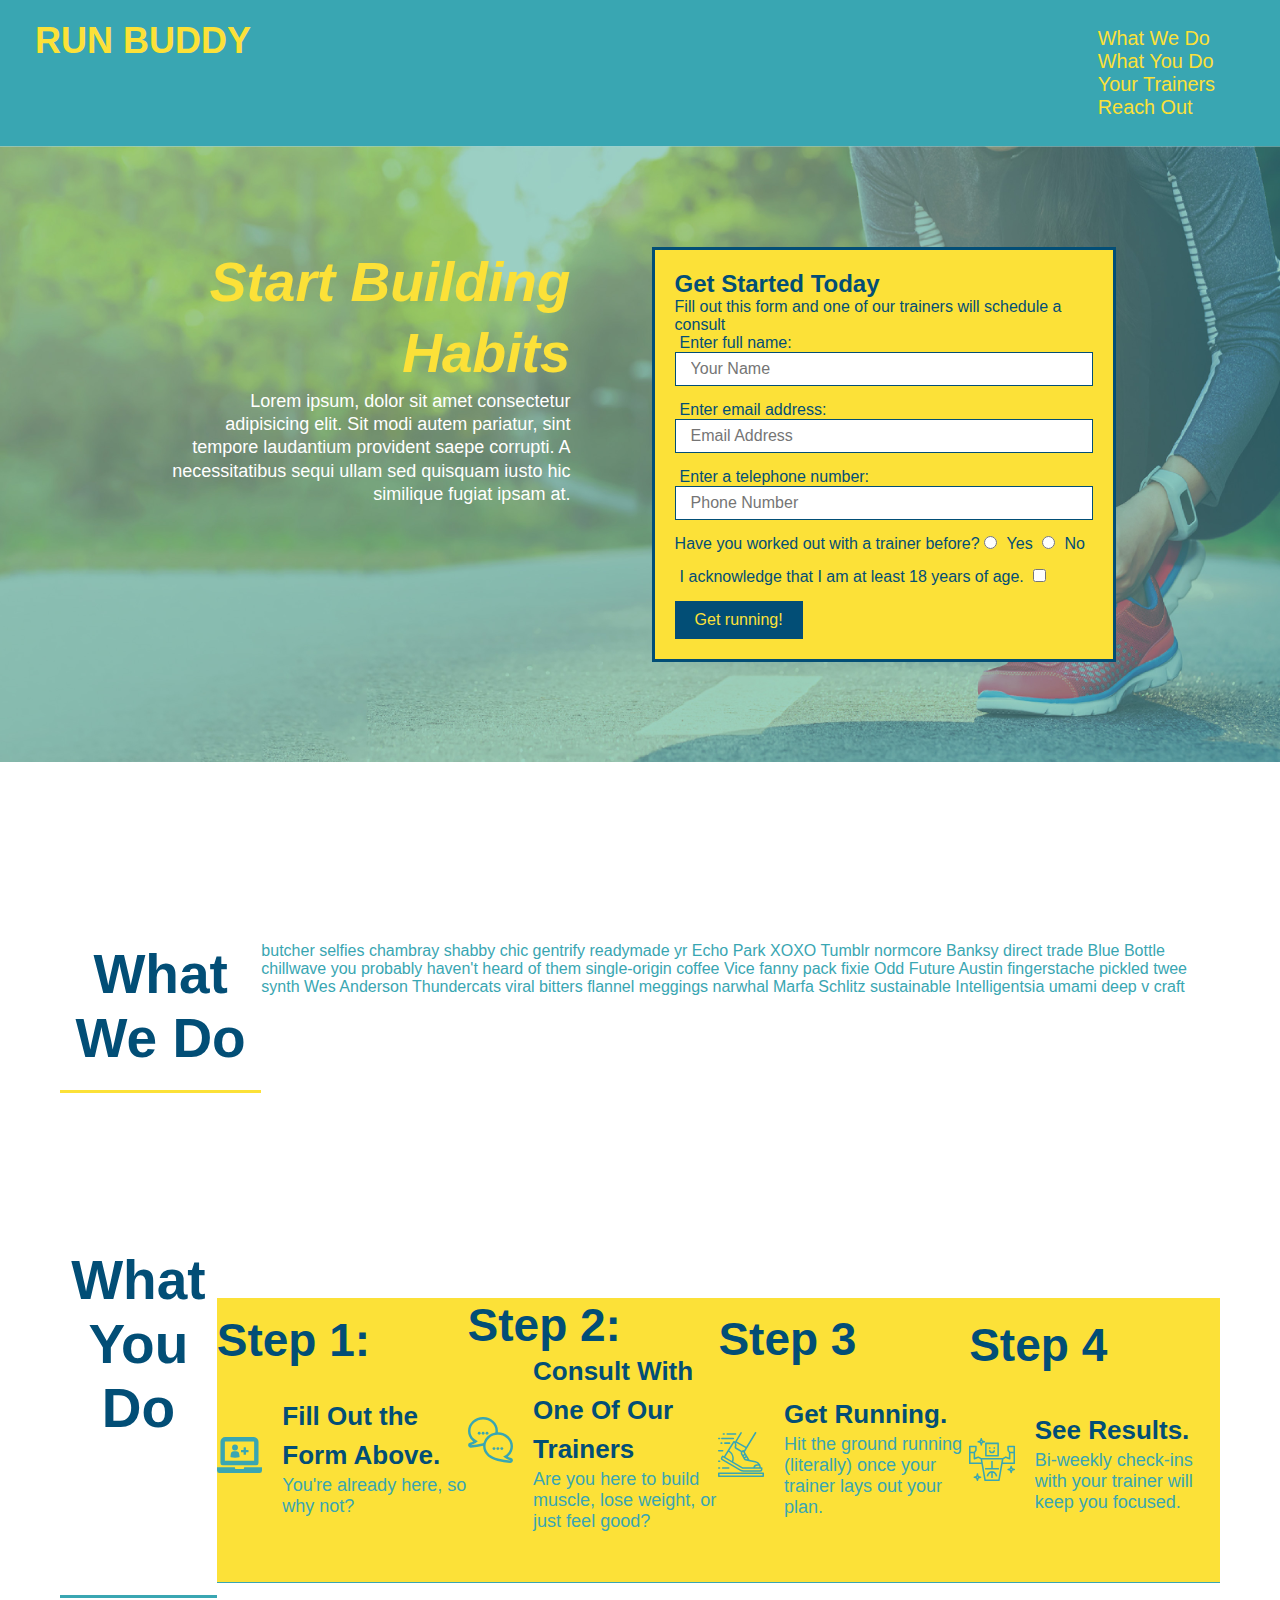
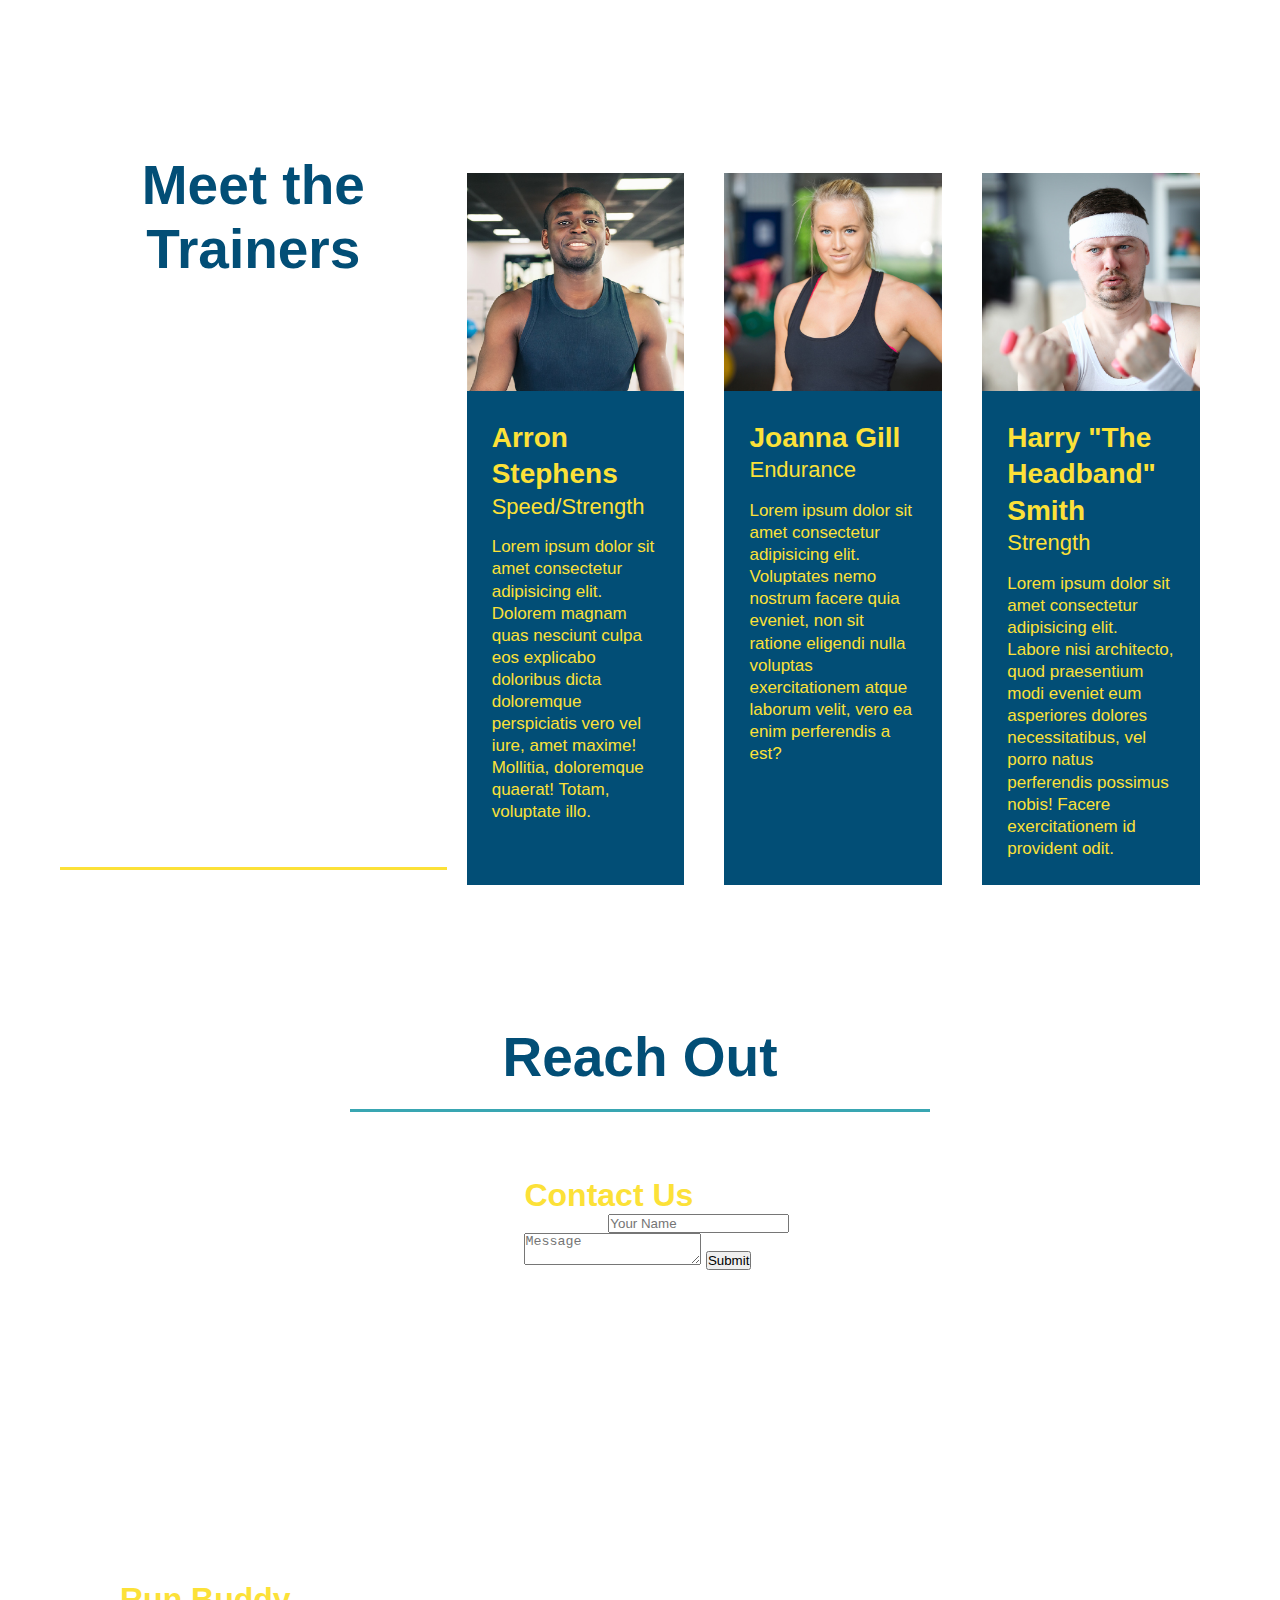
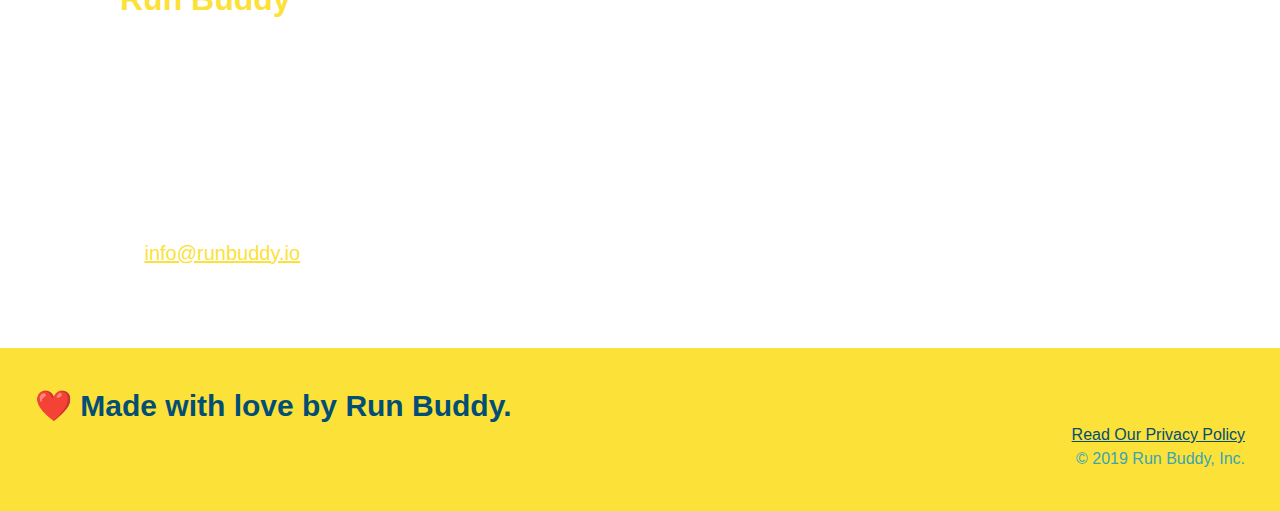
==== commit f3658f37: "added flexbox to trainers" ====
--- a/index.html
+++ b/index.html
@@ -144,32 +144,34 @@
         <!-- "meet the trainers" section -->
         <section class="flex-row">
             <h2 class="section-title primary-border">Meet the Trainers</h2>
+            <div class="trainers">
             <article class="trainer">
                 <img src="./assets/images/trainer-1.jpg" alt="Arron Stephens in his workout clothes ready to pump iron" />
-                <div class="trainer-bio text-left">
-                    <h3>Arron Stephens</h3>
-                    <h4>Speed/Strength</h4>
+                <div class="trainer-bio">
+                    <h3 class="trainer-name">Arron Stephens</h3>
+                    <h4 class="trainer-role">Speed/Strength</h4>
                     <p>
                         Lorem ipsum dolor sit amet consectetur adipisicing elit. Dolorem magnam quas nesciunt culpa eos explicabo doloribus dicta doloremque perspiciatis vero vel iure, amet maxime! Mollitia, doloremque quaerat! Totam, voluptate illo.
                     </p>
                 </div>
             </article>
             <article class="trainer">
-                <div class="trainer-bio text-right">
-                    <h3>Joanna Gill</h3>
-                    <h4>Endurance</h4>
+                <img src="./assets/images/trainer-2.jpg" alt="Joanna Gill ready to go the distance" />
+                <div class="trainer-bio">
+                    <h3 class="trainer-name">Joanna Gill</h3>
+                    <h4 class="trainer-role">Endurance</h4>
                     <p>Lorem ipsum dolor sit amet consectetur adipisicing elit. Voluptates nemo nostrum facere quia eveniet, non sit ratione eligendi nulla voluptas exercitationem atque laborum velit, vero ea enim perferendis a est?</p>
                 </div>
-                <img src="./assets/images/trainer-2.jpg" alt="Joanna Gill ready to go the distance" />
             </article>
             <article class="trainer">
                 <img src="./assets/images/trainer-3.jpg" alt="Harry the Headband Smith the stories fall utterly short of his magnificence" />
-                <div class="trainer-bio text-left">
-                    <h3>Harry "The Headband" Smith</h3>
-                    <h4>Strength</h4>
+                <div class="trainer-bio">
+                    <h3 class="trainer-name">Harry "The Headband" Smith</h3>
+                    <h4 class="trainer-role">Strength</h4>
                     <p>Lorem ipsum dolor sit amet consectetur adipisicing elit. Labore nisi architecto, quod praesentium modi eveniet eum asperiores dolores necessitatibus, vel porro natus perferendis possimus nobis! Facere exercitationem id provident odit.</p>
                 </div>
             </article>
+            </div>
         </section>
 
         <!-- "reach out" section -->
--- a/assets/css/style.css
+++ b/assets/css/style.css
@@ -207,25 +207,26 @@
 /* Begin Your Trainers Style */
 
 .trainers {
-
+    width: 100%;
+    margin: 0 auto;
+    display: flex;
+    flex-wrap: wrap;
+    justify-content: space-around;
 }
 .trainer {
-    width: 900px;
-    margin: 0 auto 30px auto;
+    margin: 20px;
+    flex: 1;
     background: #024e76;
     color: #fce138;
-    overflow: auto;
 }
 
 .trainer img {
-    width: 35%;
-    float: left;
+    width: 100%;
 }
 
 .trainer-bio {
-    padding: 35px;
-    float: left;
-    width: 65%;
+    padding: 25px;
+    line-height: 1.3;
 }
 
 .text-left {
@@ -241,19 +242,17 @@
 }
 
 .trainer-bio h3 {
-    font-size: 32px;
-    margin-bottom: 8px;
+    font-size: 28px;
 }
 
 .trainer-bio h4 {
     font-weight: lighter;
-    font-size: 26px;
-    margin-bottom: 25px;
+    font-size: 22px;
+    margin-bottom: 15px;
 }
 
 .trainer-bio p {
     font-size: 17px;
-    line-height: 1.3;
 }
 /* begin reach out section style */
 
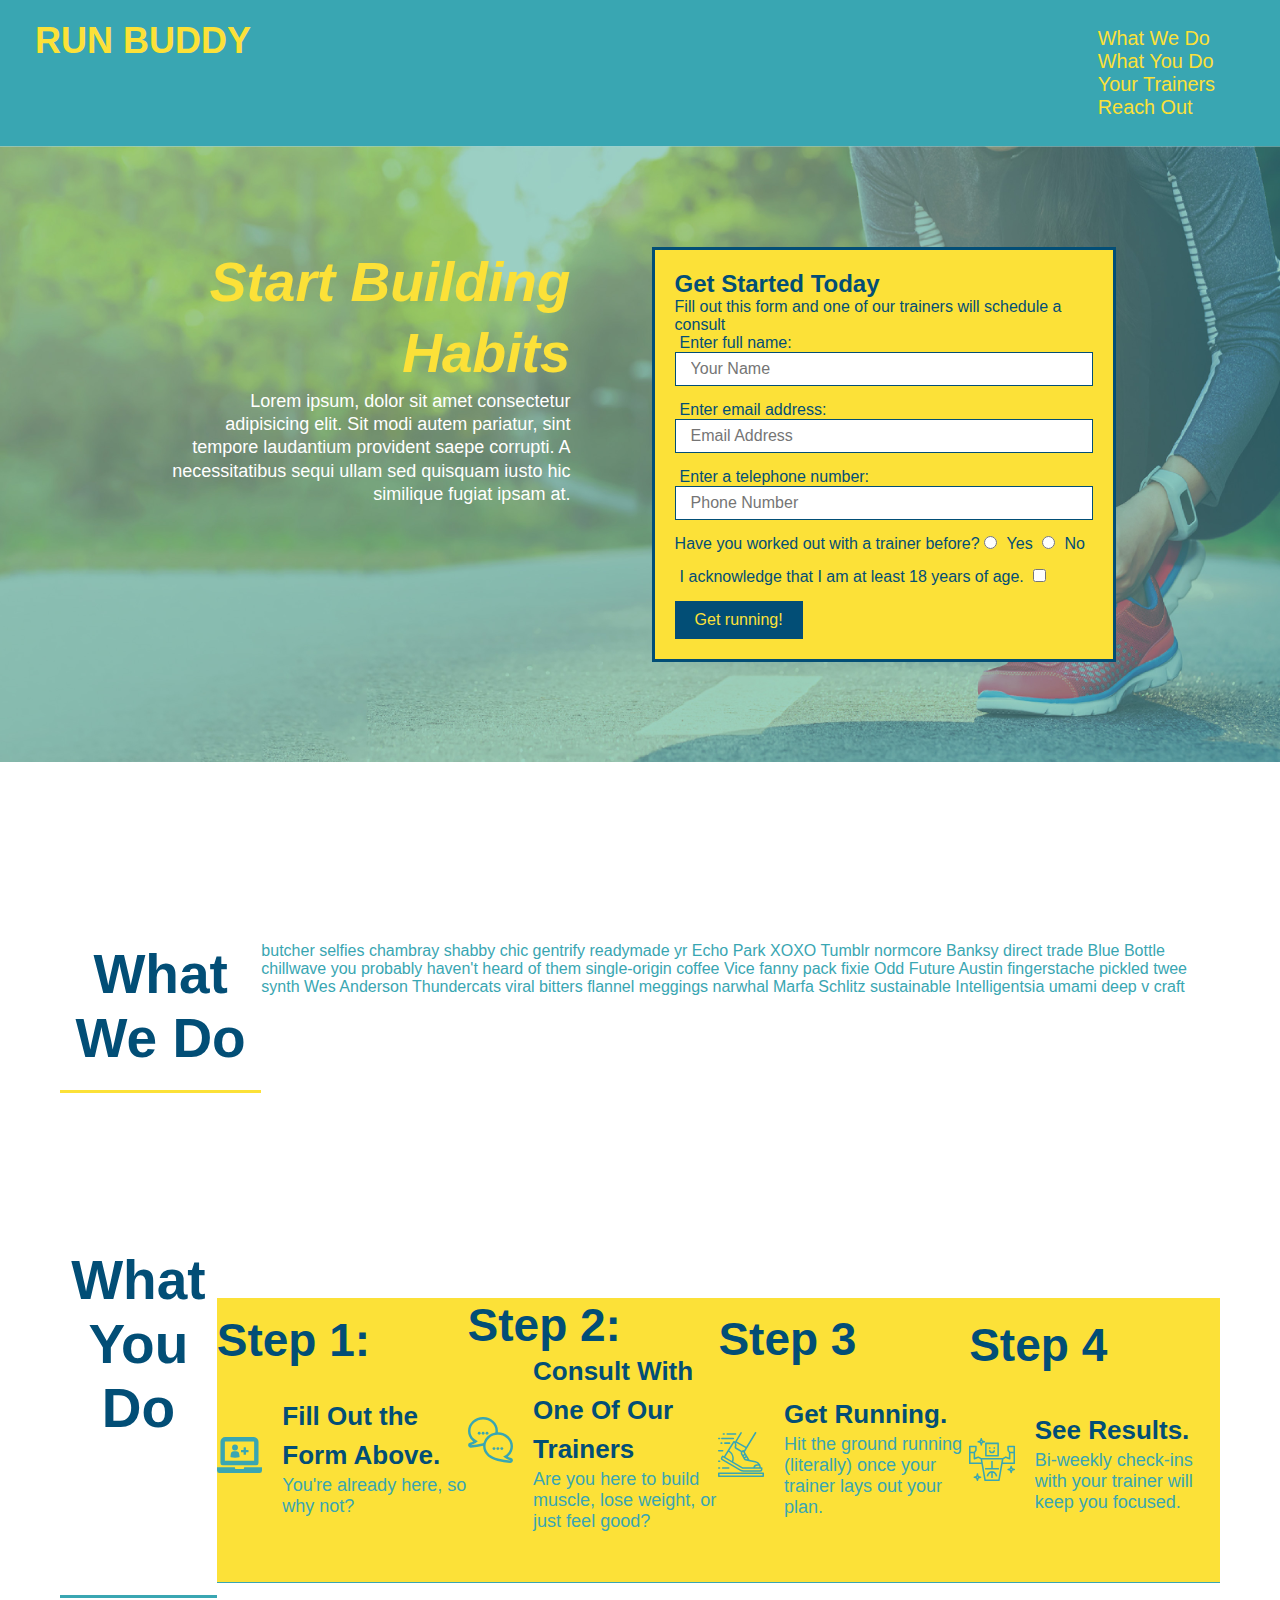
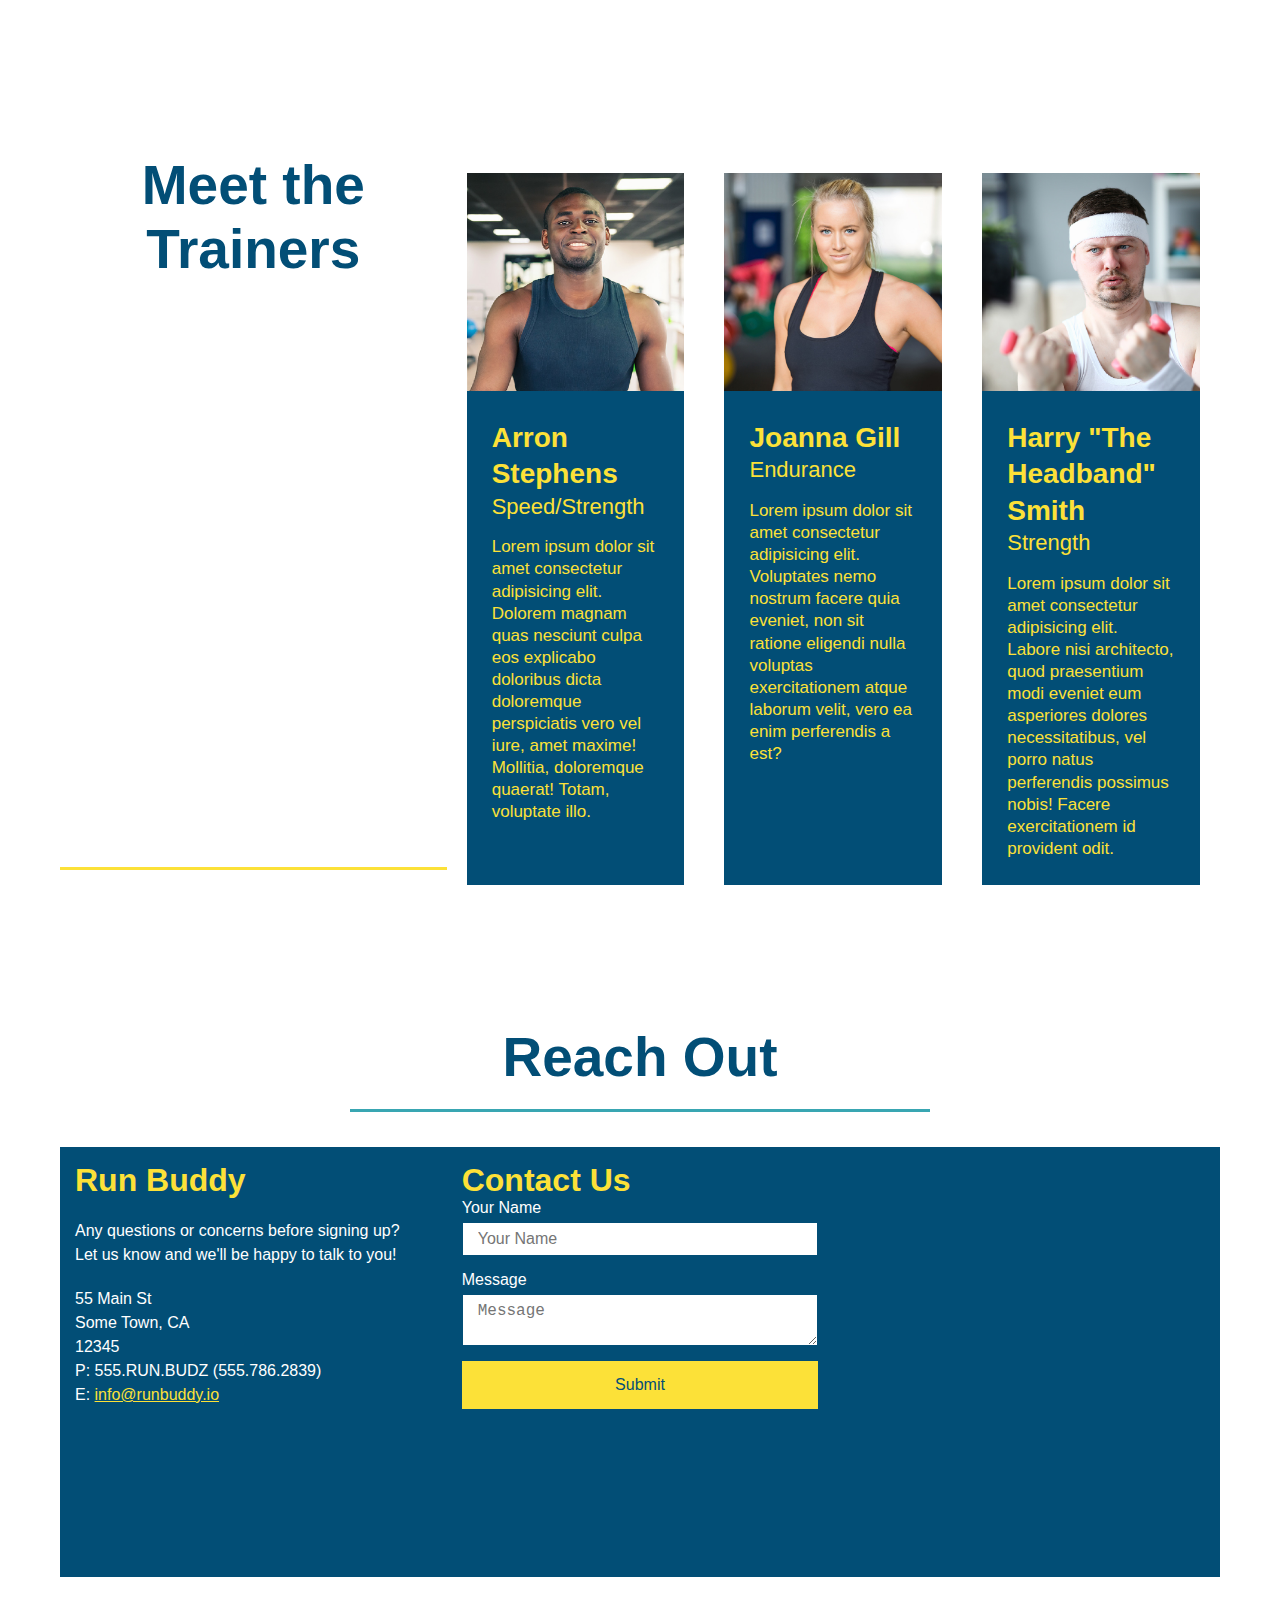
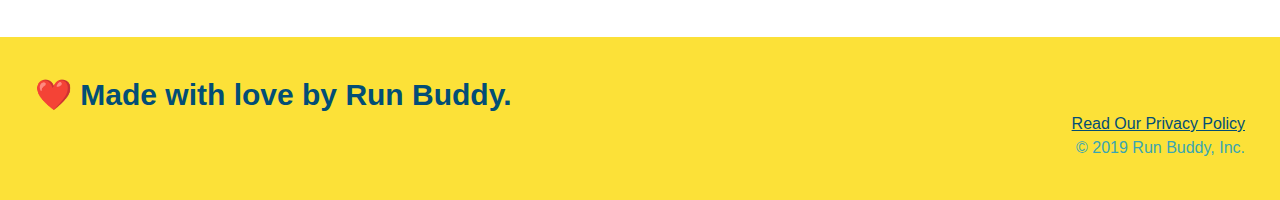
==== commit 3685dbde: "added flexbox to reach out" ====
--- a/index.html
+++ b/index.html
@@ -178,23 +178,7 @@
         <section flex-row>
             <h2 class="section-title secondary-border">Reach Out</h2>
             <div class="contact-info">
-                <iframe src="https://www.google.com/maps/embed?pb=!1m18!1m12!1m3!1d3132.5121680933457!2d-85.55654768439713!3d38.2676187914232!2m3!1f0!2f0!3f0!3m2!1i1024!2i768!4f13.1!3m3!1m2!1s0x88699f0445a7ce8b%3A0x41d81f9ddd92d0e3!2s10951%20Old%20Harrods%20Woods%20Cir%2C%20Louisville%2C%20KY%2040223!5e0!3m2!1sen!2sus!4v1623597706664!5m2!1sen!2sus" 
-                style="border:0;" 
-                allowfullscreen="" 
-                loading="lazy"></iframe>
-                <div class= "contact-form">
-                    <h3>Contact Us</h3>
-                    <form>
-                        <label for="contact-name">Your Name</label>
-                        <input type="text" id="contact-name" placeholder="Your Name" />
-
-                        <label for="contact-message">Message</label>
-                        <textarea id="contact-message" placeholder="Message"></textarea>
-
-                        <button type="submit">Submit</button>
-                    </form>
-                </div>
-                <div class="contact-info">
+                <div>
                     <h3>Run Buddy</h3>
                     <p>
                         Any questions or concerns before signing up?
@@ -209,6 +193,22 @@
                         E: <a href="mailto:info@runbuddy.io">info@runbuddy.io</a><br />
                     </address>
                 </div>
+                <div class= "contact-form">
+                    <h3>Contact Us</h3>
+                    <form>
+                        <label for="contact-name">Your Name</label>
+                        <input type="text" id="contact-name" placeholder="Your Name" />
+
+                        <label for="contact-message">Message</label>
+                        <textarea id="contact-message" placeholder="Message"></textarea>
+
+                        <button type="submit">Submit</button>
+                    </form>
+                </div>
+                <iframe src="https://www.google.com/maps/embed?pb=!1m18!1m12!1m3!1d3132.5121680933457!2d-85.55654768439713!3d38.2676187914232!2m3!1f0!2f0!3f0!3m2!1i1024!2i768!4f13.1!3m3!1m2!1s0x88699f0445a7ce8b%3A0x41d81f9ddd92d0e3!2s10951%20Old%20Harrods%20Woods%20Cir%2C%20Louisville%2C%20KY%2040223!5e0!3m2!1sen!2sus!4v1623597706664!5m2!1sen!2sus" 
+                style="border:0;" 
+                allowfullscreen="" 
+                loading="lazy"></iframe>              
             </div>
         </section>
 
--- a/assets/css/style.css
+++ b/assets/css/style.css
@@ -256,22 +256,23 @@
 }
 /* begin reach out section style */
 
-.contact {
+.contact-info {
     background-color: #024e76;
+    display: flex;
+    justify-content: space-between;
+    flex-wrap: wrap;
     }
+.contact-info > * {
+    flex: 1;
+    margin: 15px;
+}
 .contact h2 {
     color: #fce138;
 }
 .contact-info iframe {
-    width: 400px;
     height: 400px;
 }
 .contact-info div {
-    width: 410px;
-    display: inline-block;
-    vertical-align: top;
-    text-align: left;
-    margin: 30px 0 0 60px;
     color: white;
 }
 .contact-info h3 {
@@ -281,9 +282,28 @@
 .contact-info p, .contact-info address {
     margin: 20px 0;
     line-height: 1.5;
-    font-size: 20px;
+    font-size: 16px;
     font-style: normal;
 }
+.contact-form input, .contact-form textarea {
+    border: 1px solid #024e76;
+    display: block;
+    padding: 7px 15px;
+    font-size: 16px;
+    color: #024e76;
+    width: 100%;
+    margin-bottom: 15px;
+    margin-top: 5px;
+}
+.contact-form button {
+    width: 100%;
+    border: none;
+    background: #fce138;
+    color: #024e76;
+    text-align: center;
+    padding: 15px 0;
+    font-size: 16px;
+}
 .contact-info a {
     color: #fce138;
 }
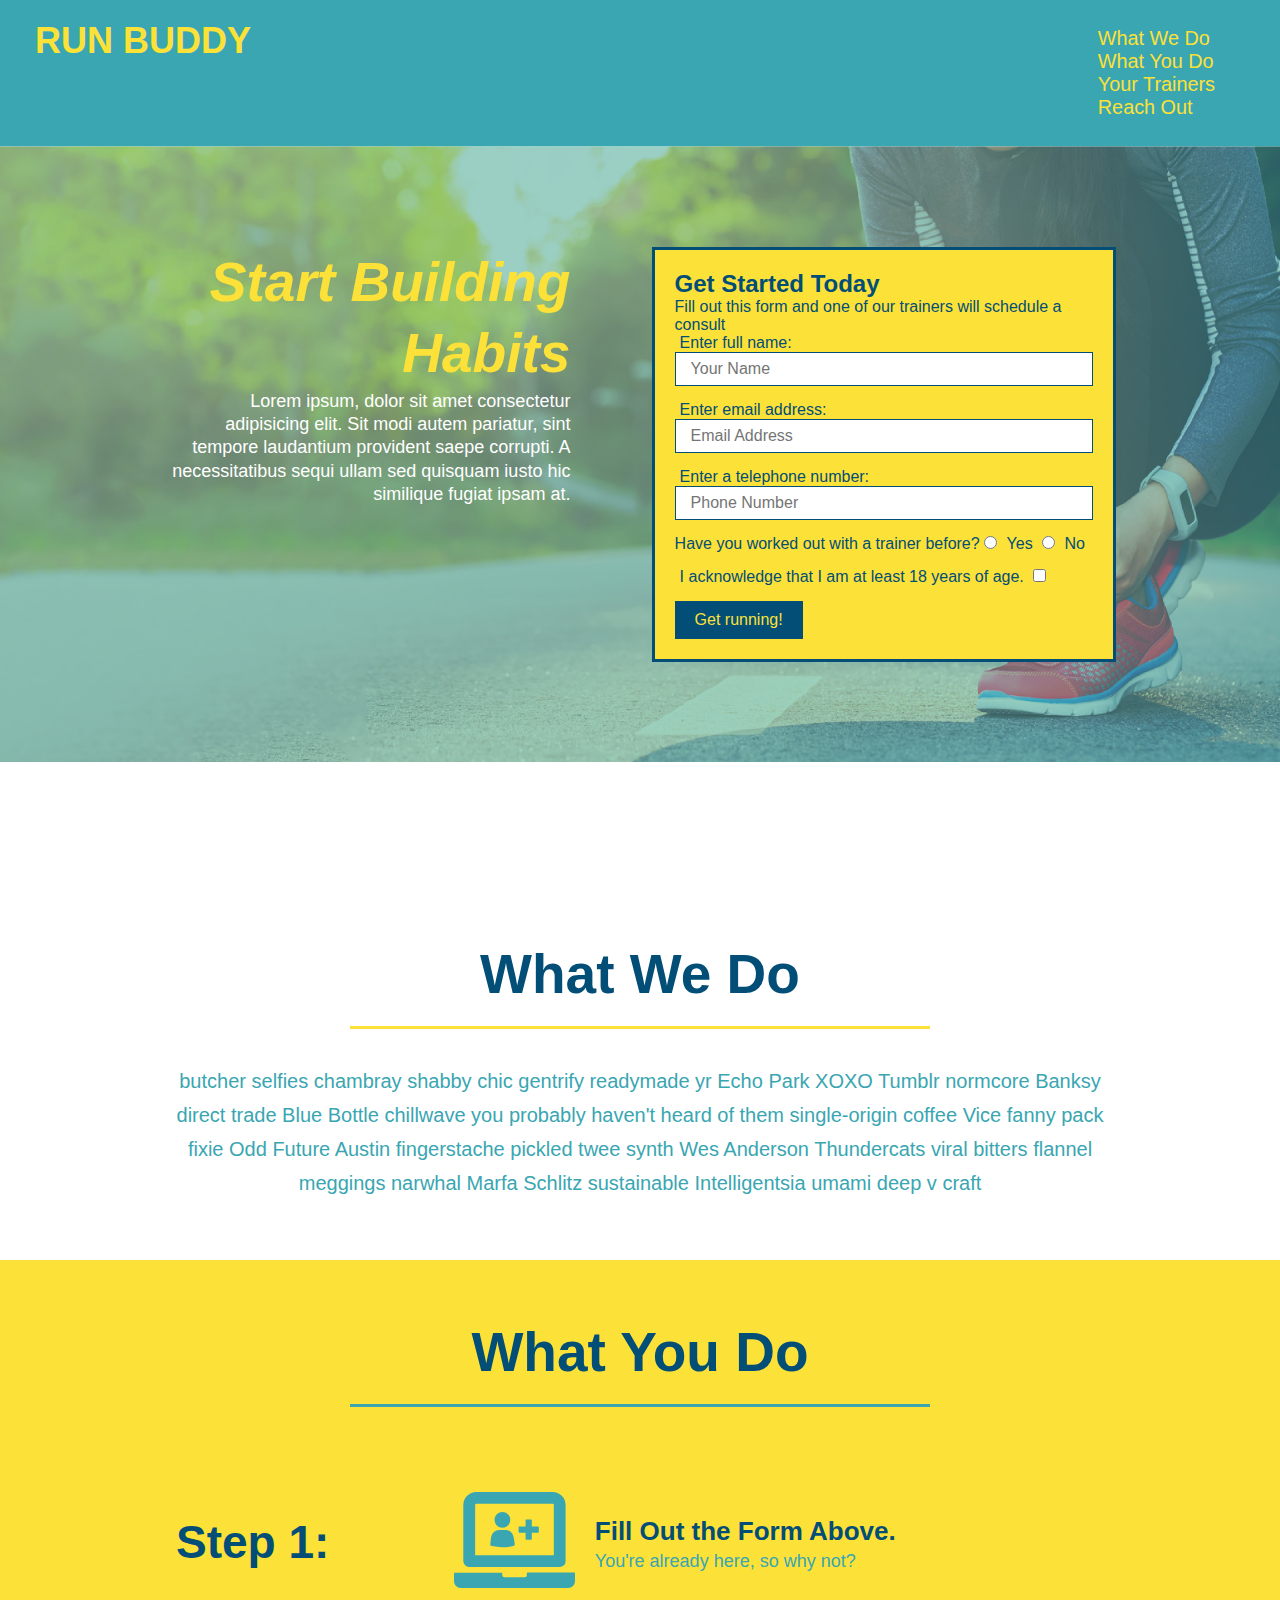
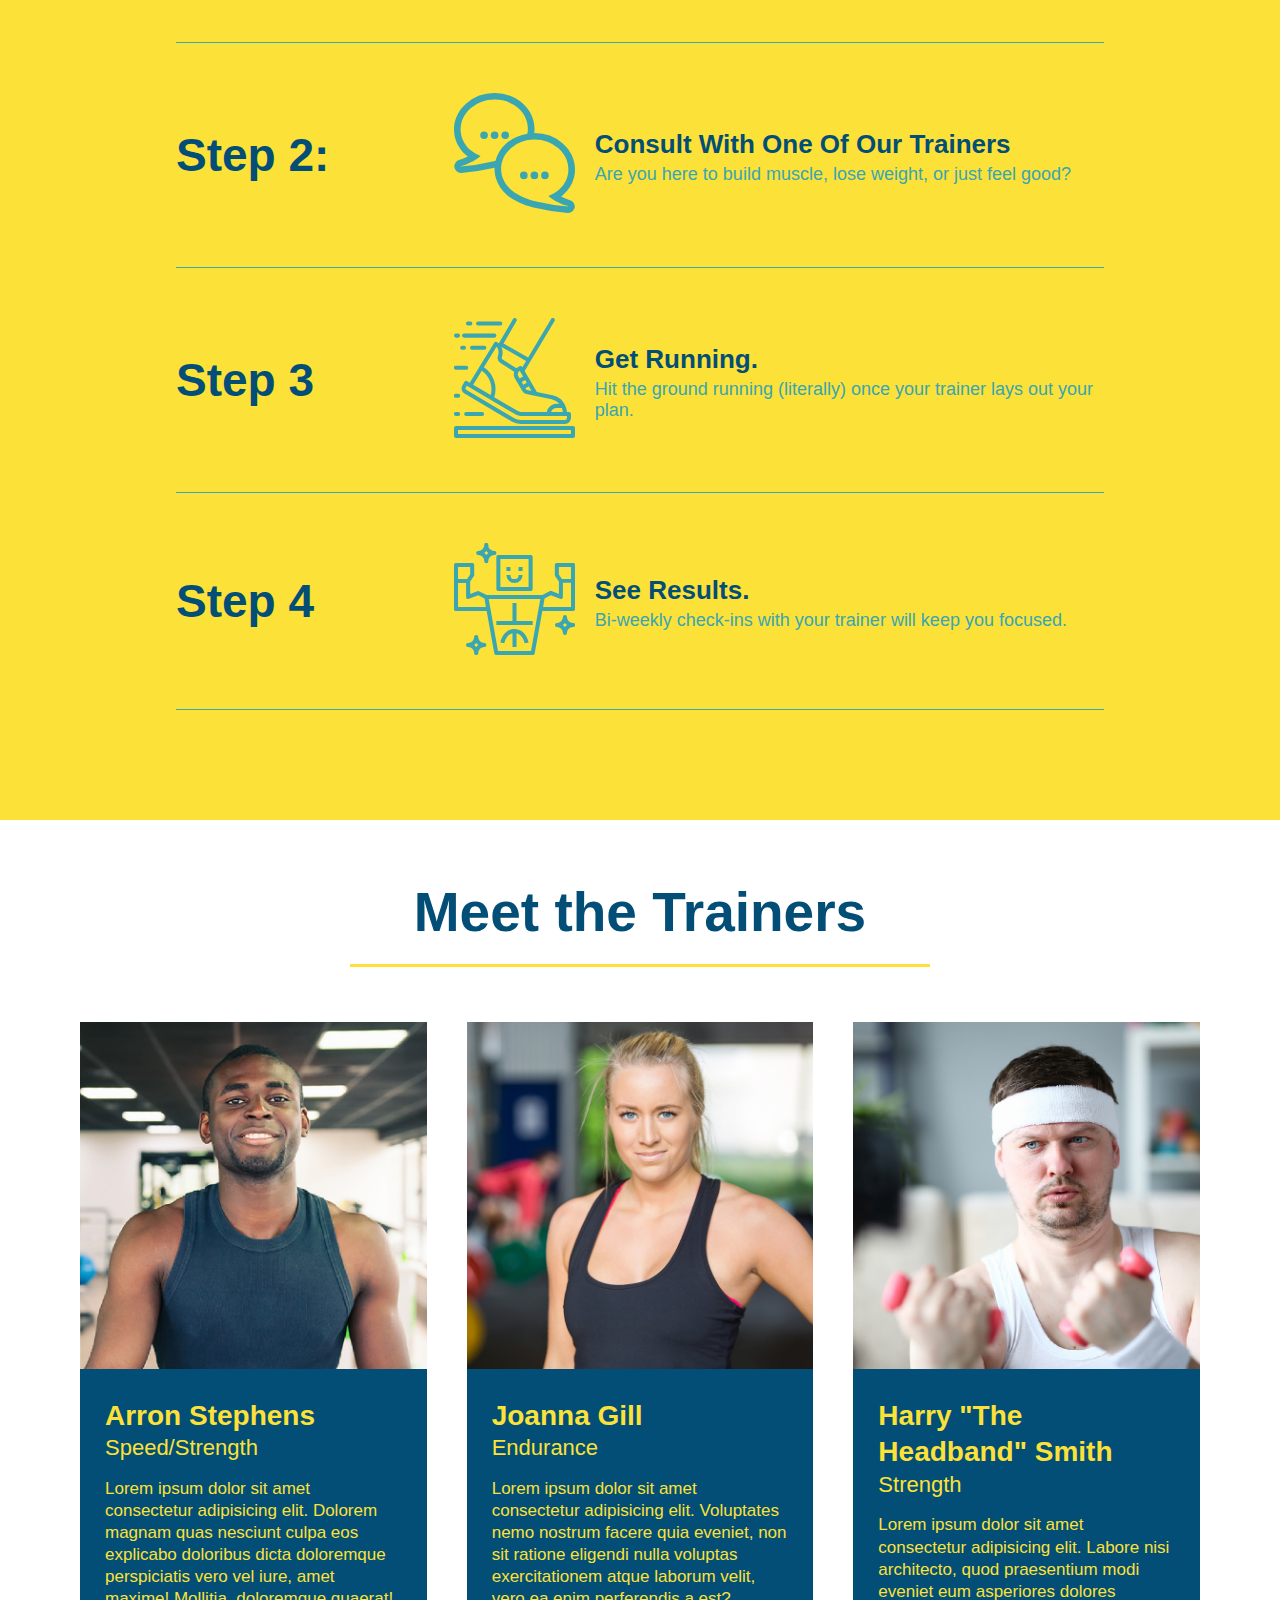
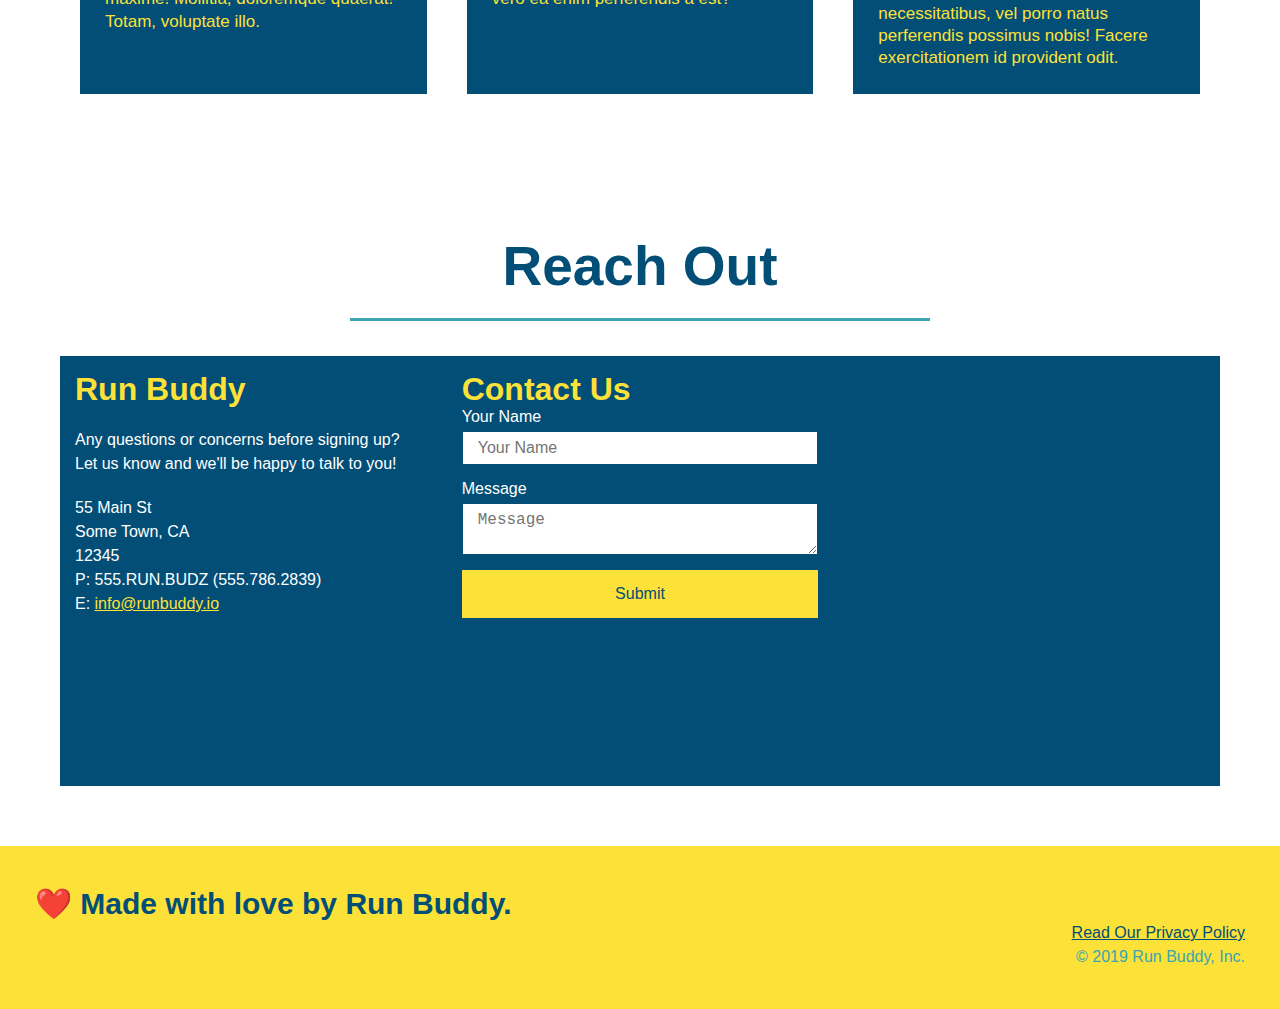
==== commit b75639df: "cleaned up errors in code" ====
--- a/index.html
+++ b/index.html
@@ -74,8 +74,12 @@
         </section>
 
         <!-- "what we do" section -->
-        <section class="flex-row">
-            <h2 class="section-title primary-border">What We Do</h2>
+        <section id="what-we-do" class="intro">
+            <div class="flex-row">
+                <h2 class="section-title primary-border">
+                    What We Do
+                </h2>
+            </div>
             <div class="flex-row">
                 <p>
                  butcher selfies chambray shabby chic gentrify readymade yr Echo Park XOXO Tumblr normcore Banksy direct trade Blue Bottle chillwave you probably haven't heard of them single-origin coffee Vice fanny pack fixie Odd Future Austin fingerstache pickled twee synth Wes Anderson Thundercats viral bitters flannel meggings narwhal Marfa Schlitz sustainable Intelligentsia umami deep v craft
@@ -84,9 +88,12 @@
         </section>
 
         <!-- "what you do" section -->
-        <section class="flex-row">
-            <h2 class="section-title secondary-border">What You Do</h2>
-
+        <section id="what-you-do" class="steps">
+            <div class="flex-row">
+                <h2 class="section-title secondary-border">
+                    What You Do
+                </h2>
+            </div>
             <div class="step">
                 <h3>Step 1:</h3>
                 <div class="step-info">
@@ -142,8 +149,12 @@
         </section>
 
         <!-- "meet the trainers" section -->
-        <section class="flex-row">
-            <h2 class="section-title primary-border">Meet the Trainers</h2>
+        <section class="your-trainers">
+            <div class="flex-row">
+                <h2 class="section-title primary-border">
+                    Meet the Trainers
+                </h2>
+            </div>
             <div class="trainers">
             <article class="trainer">
                 <img src="./assets/images/trainer-1.jpg" alt="Arron Stephens in his workout clothes ready to pump iron" />
--- a/assets/css/style.css
+++ b/assets/css/style.css
@@ -136,8 +136,10 @@
 }
 /* End What We Do Section */
 /* Begin What You Do Section */
+.steps{
+    background: #fce138;
+}
 .step {
-    background-color: #fce138;
     margin: 50px auto;
     padding-bottom: 50px;
     width: 80%;
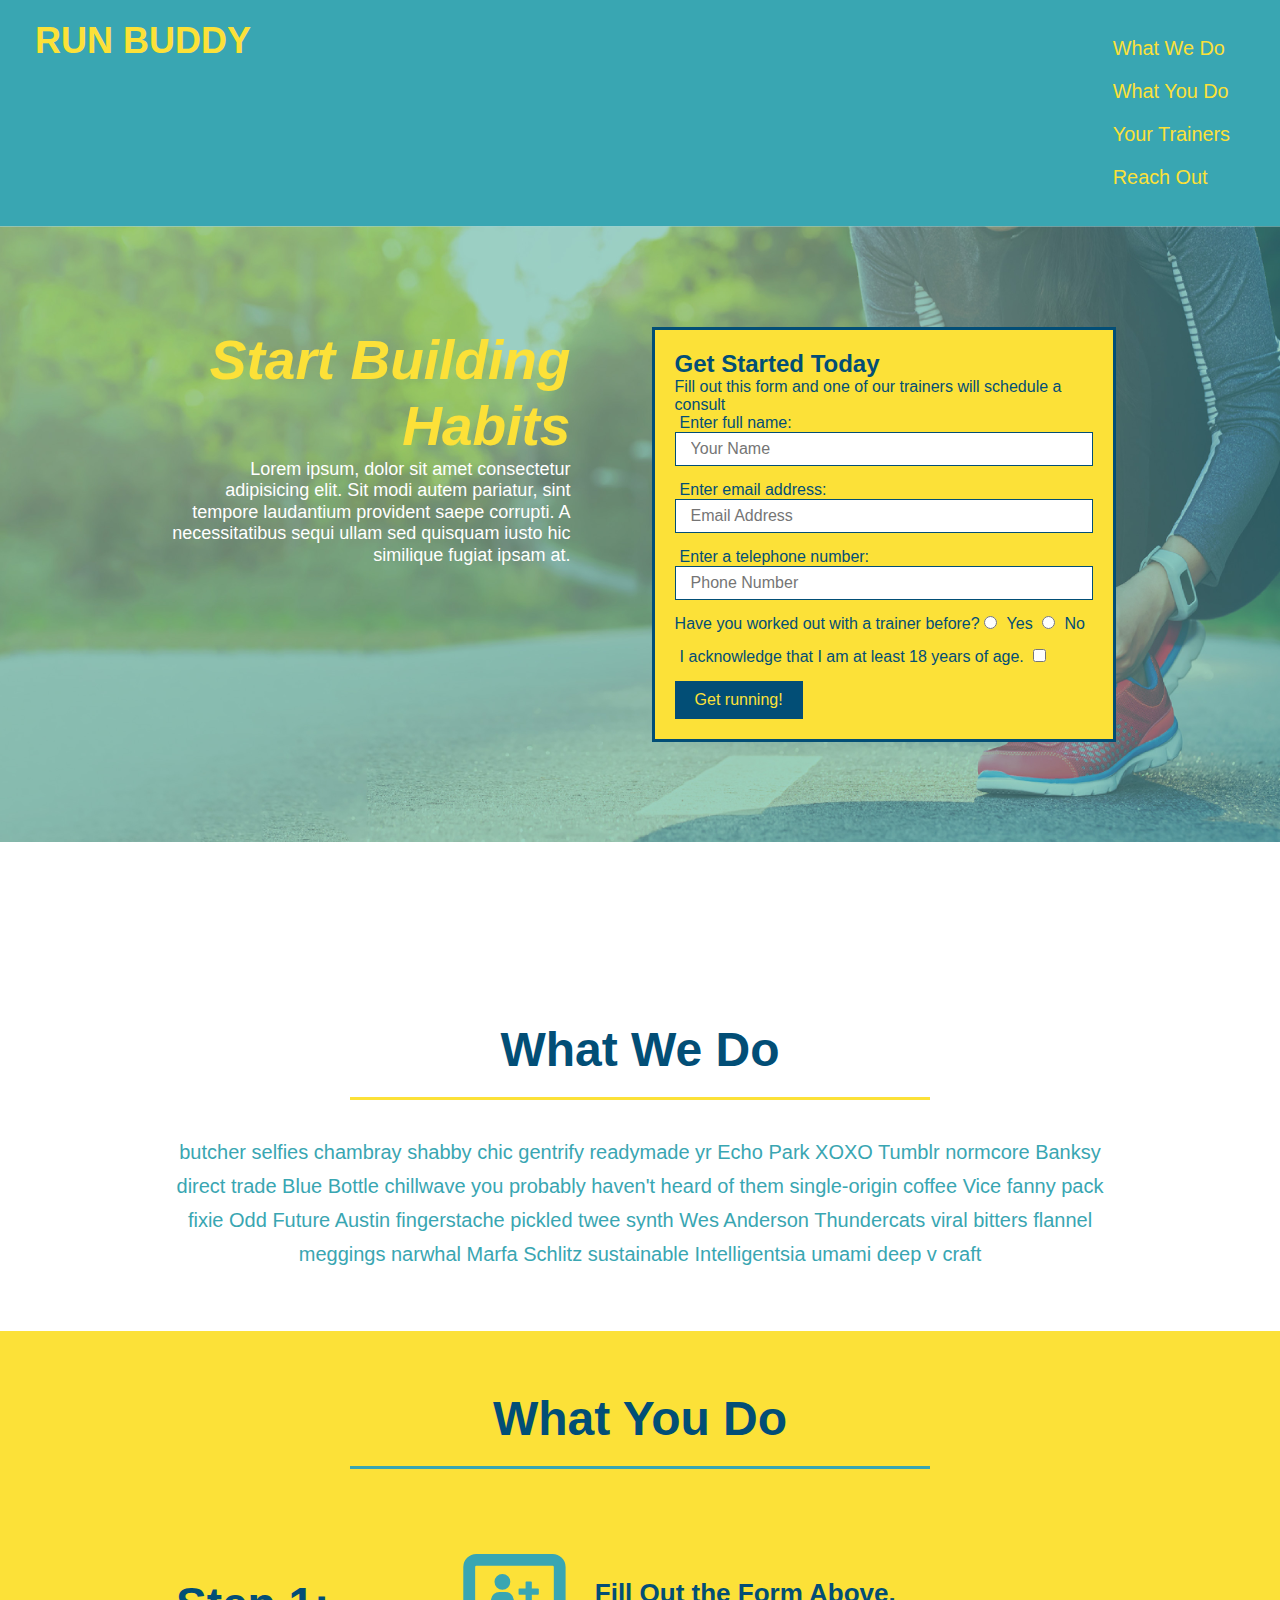
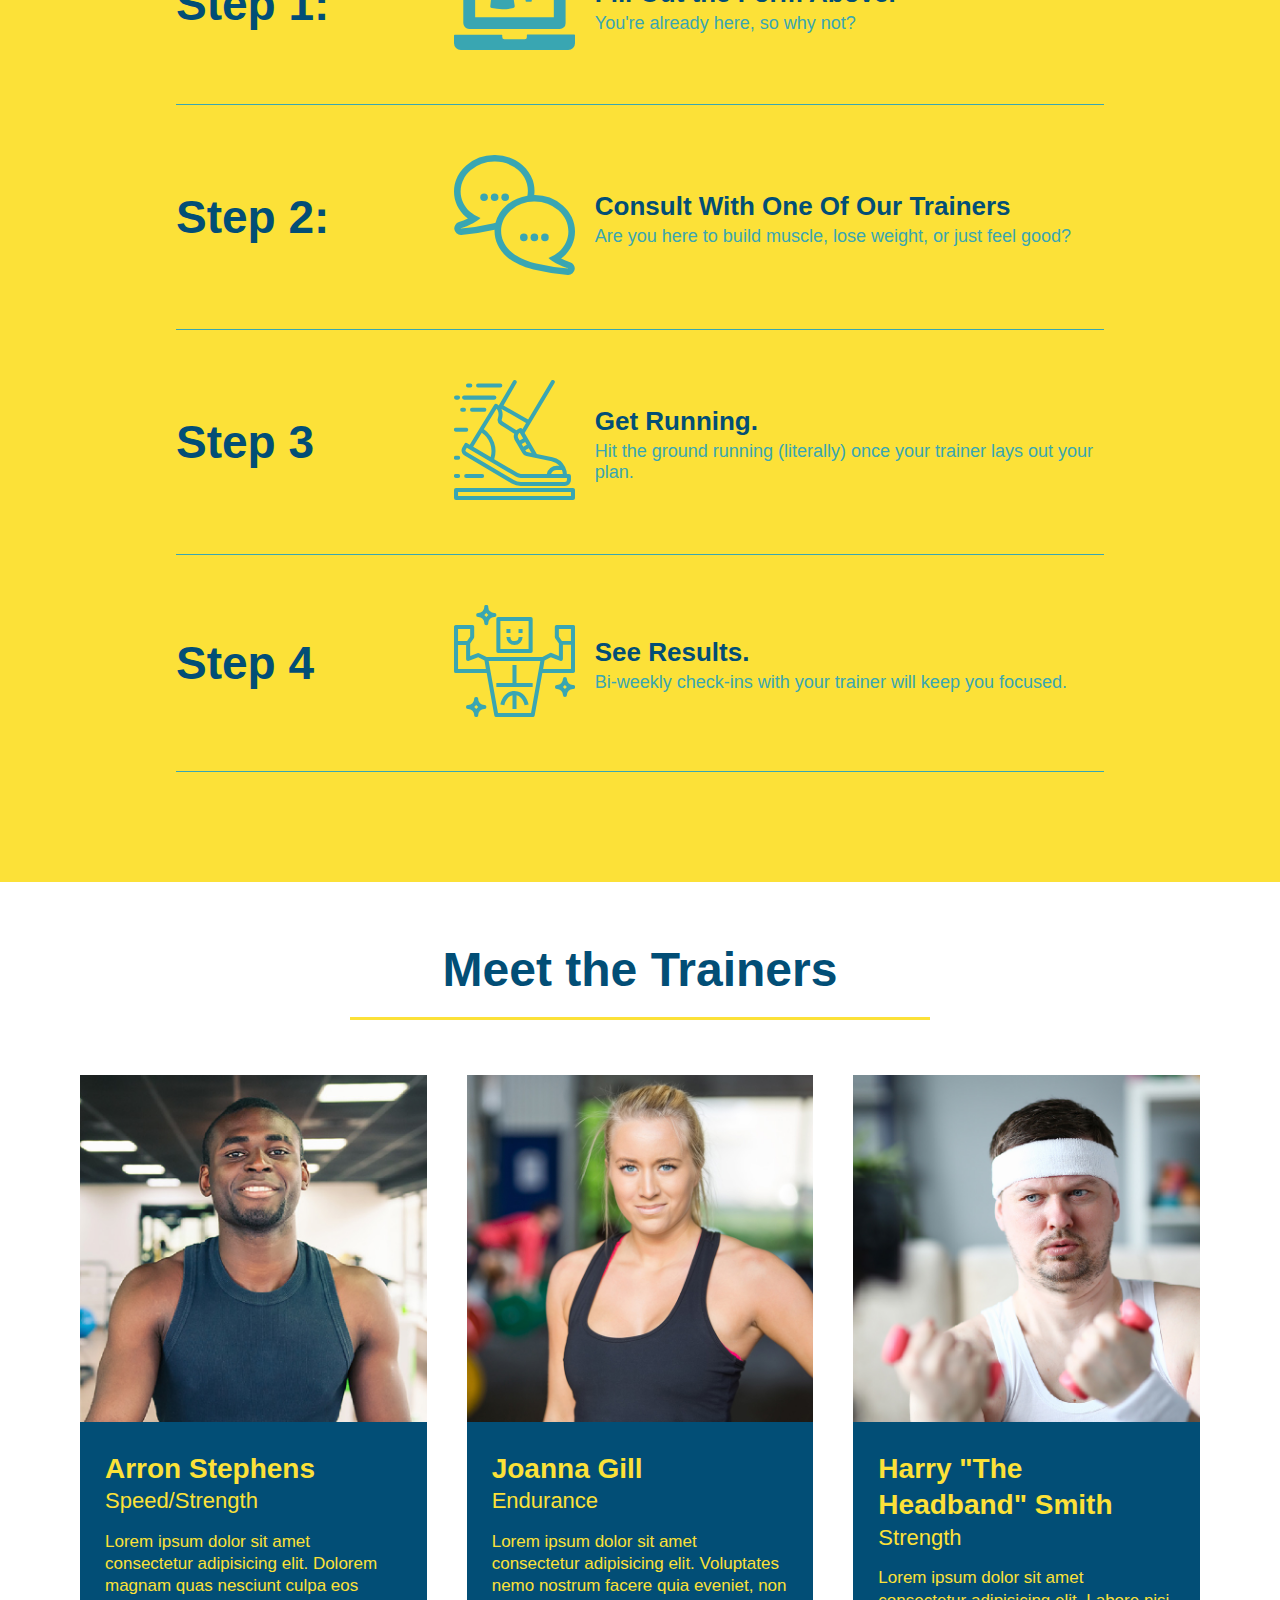
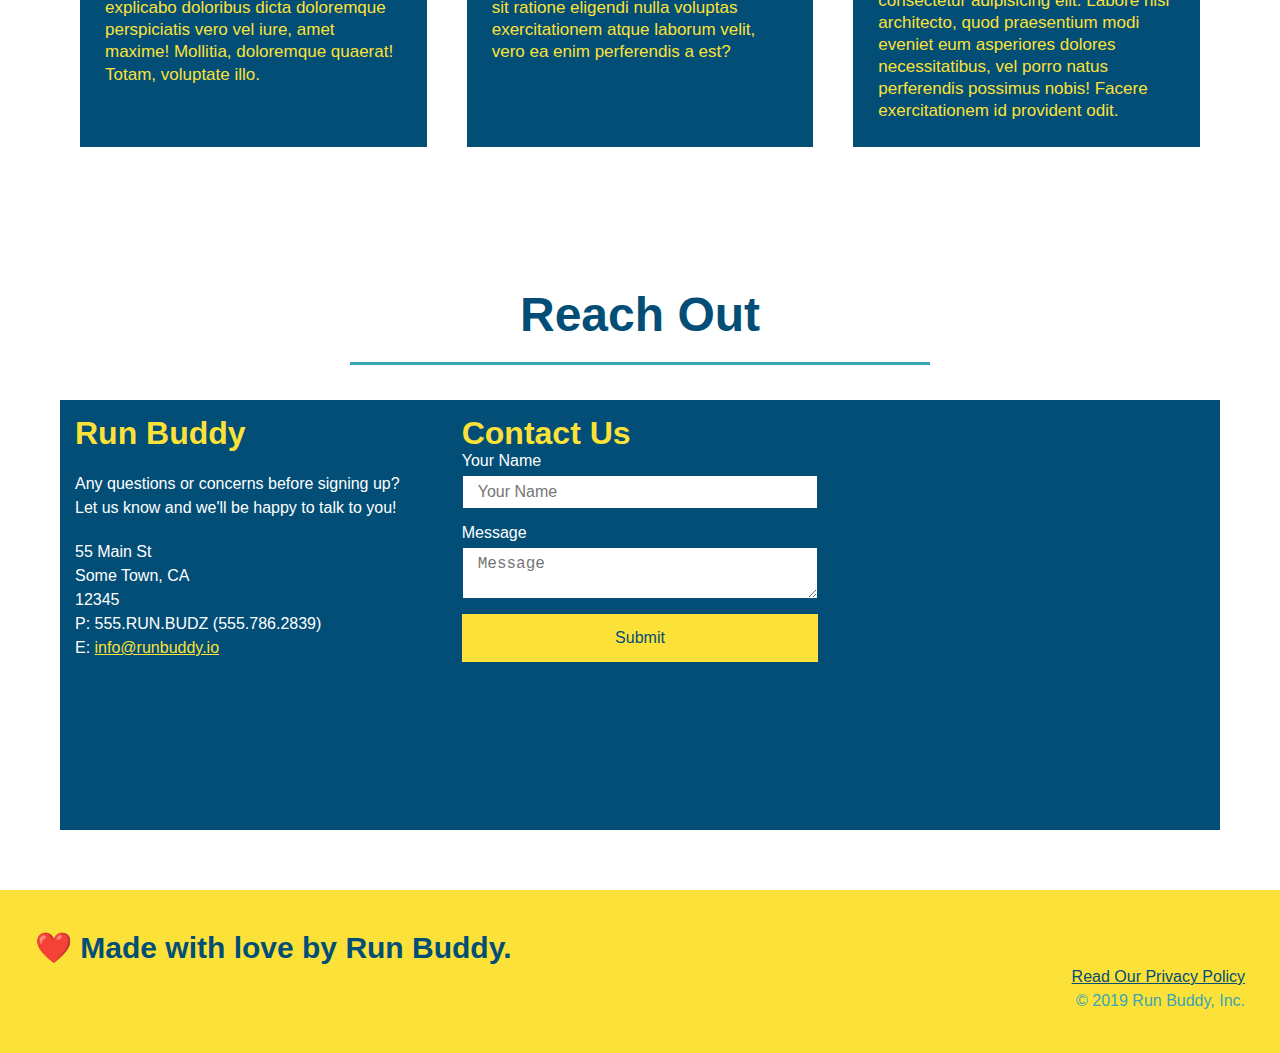
==== commit 7ac4a4aa: "added media query framework" ====
--- a/index.html
+++ b/index.html
@@ -2,6 +2,7 @@
 <html lang="en">
     <head>
         <meta charset="UTF-8" />
+        <meta name="viewport" content="width=device-width, initial-scale=1.0" />
         <title>Run Buddy</title>
         <link rel="stylesheet" href="./assets/css/style.css" />
     </head>
--- a/assets/css/style.css
+++ b/assets/css/style.css
@@ -37,7 +37,7 @@
     list-style: none;
 }
 header nav ul li a {
-    margin: 0 30px;
+    padding: 10px 15px;
     font-weight: lighter;
     font-size: 1.55vw;
 }
@@ -72,6 +72,7 @@
     display: flex;
     justify-content: center;
     flex-wrap: wrap;
+    align-items: flex-start;
 }
 /* Hero Style End */
 /* Hero CTA Start */
@@ -81,7 +82,7 @@
     margin: 3.5%;
     color: #fff;
     font-size: 18px;
-    line-height: 1.3;
+    line-height: 1.2;
 }
 .hero-cta h2 {
     font-style: italic;
@@ -189,7 +190,7 @@
 /* Section Title Style */
 
 .section-title {
-    font-size: 55px;
+    font-size: 48px;
     color: #024e76;
     border-bottom: 3px solid;
     padding-bottom: 20px;
@@ -309,4 +310,29 @@
 .contact-info a {
     color: #fce138;
 }
-/* REACH OUT STYLES END */+/* REACH OUT STYLES END */
+
+/* media queries begin (these always go at the end of the style sheet */
+/* MEDIA QUERY FOR SMALLER DESKTOP SCREENS AND SMALLER */
+@media screen and (max-width: 980px){
+    header h1 a {
+        /* this will be applied on any screen smaller than 980px */
+        
+    }
+}
+
+/* MEDIA QUERY FOR TABLETS AND SMALLER */
+@media screen and (max-width: 768px){
+    header h1 {
+        /* this will be applied on any screen between 768px and 575px */
+        
+    }
+}
+
+/* MEDIA QUERY FOR MOBILE PHONES AND SMALLER */
+@media screen and (max-width: 575px) {
+    header h1 {
+        /*this will be applied on any screen smaller than 575px */
+        
+    }
+}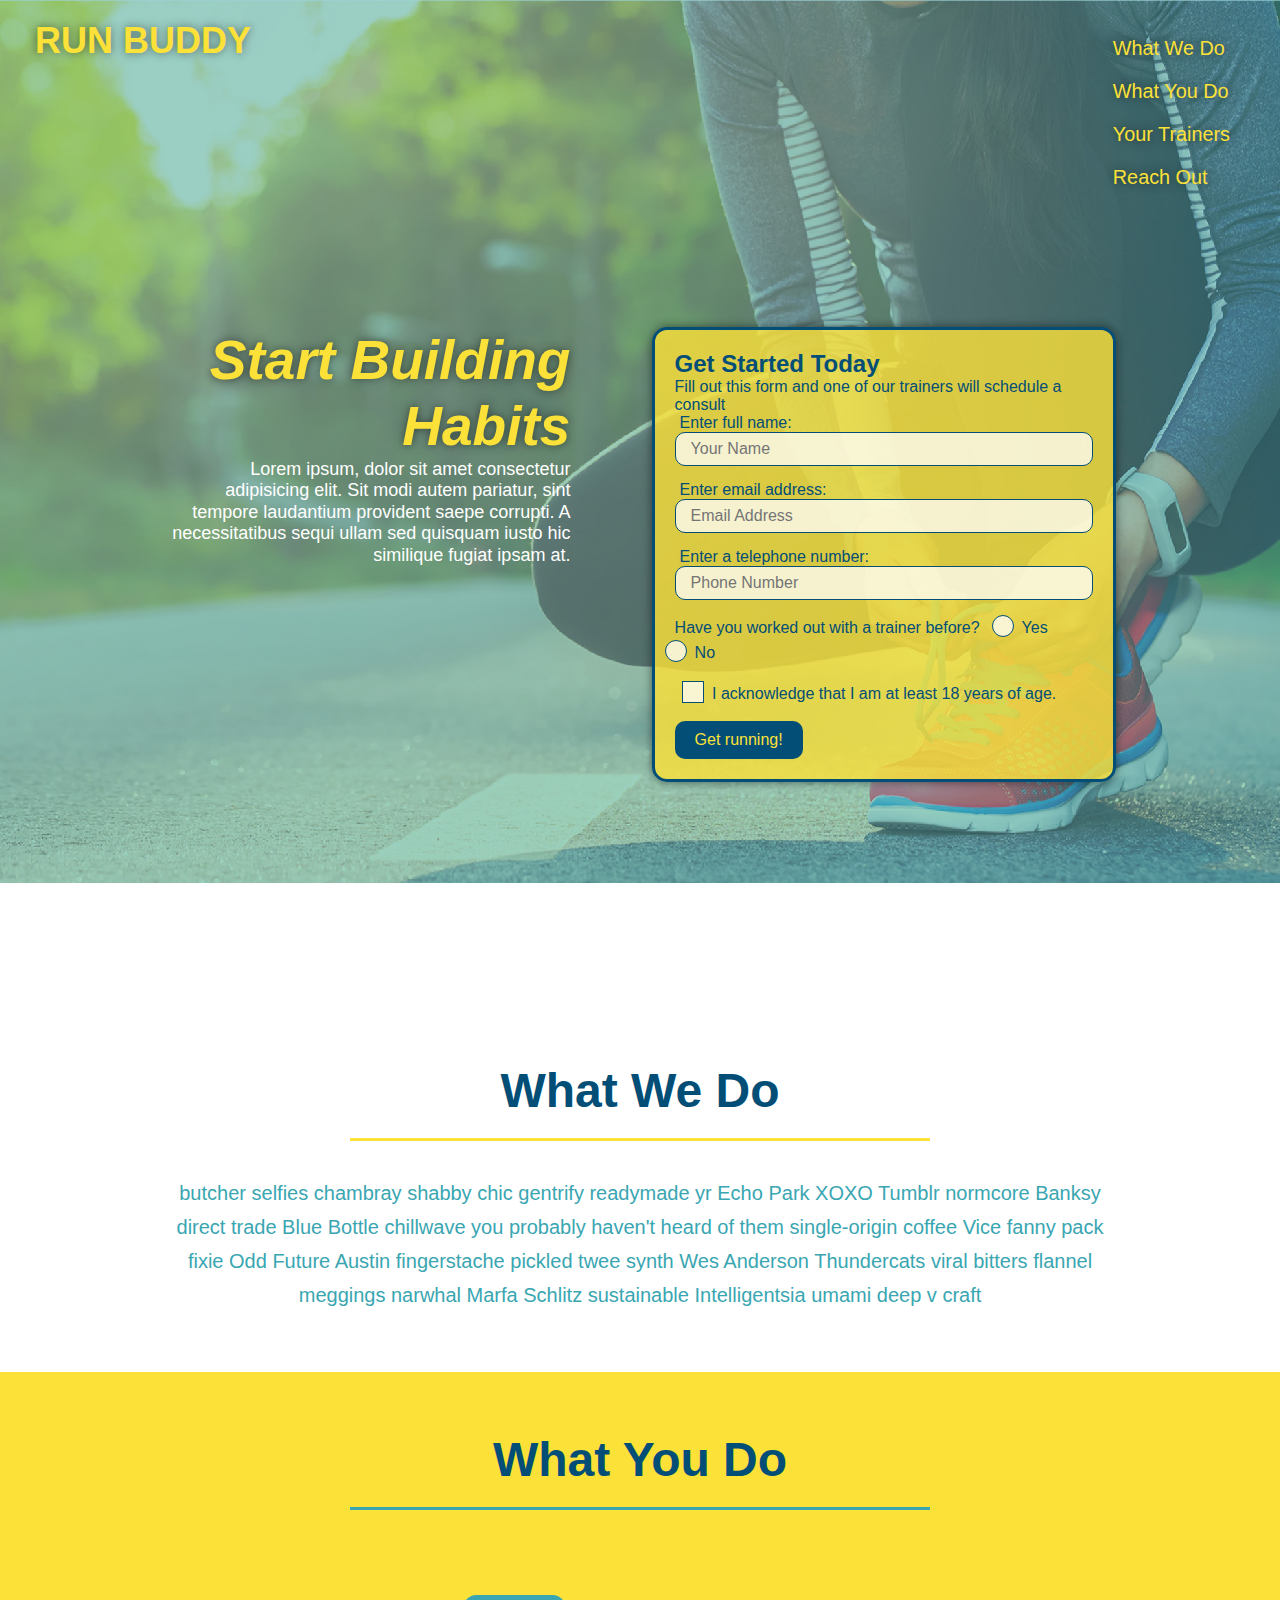
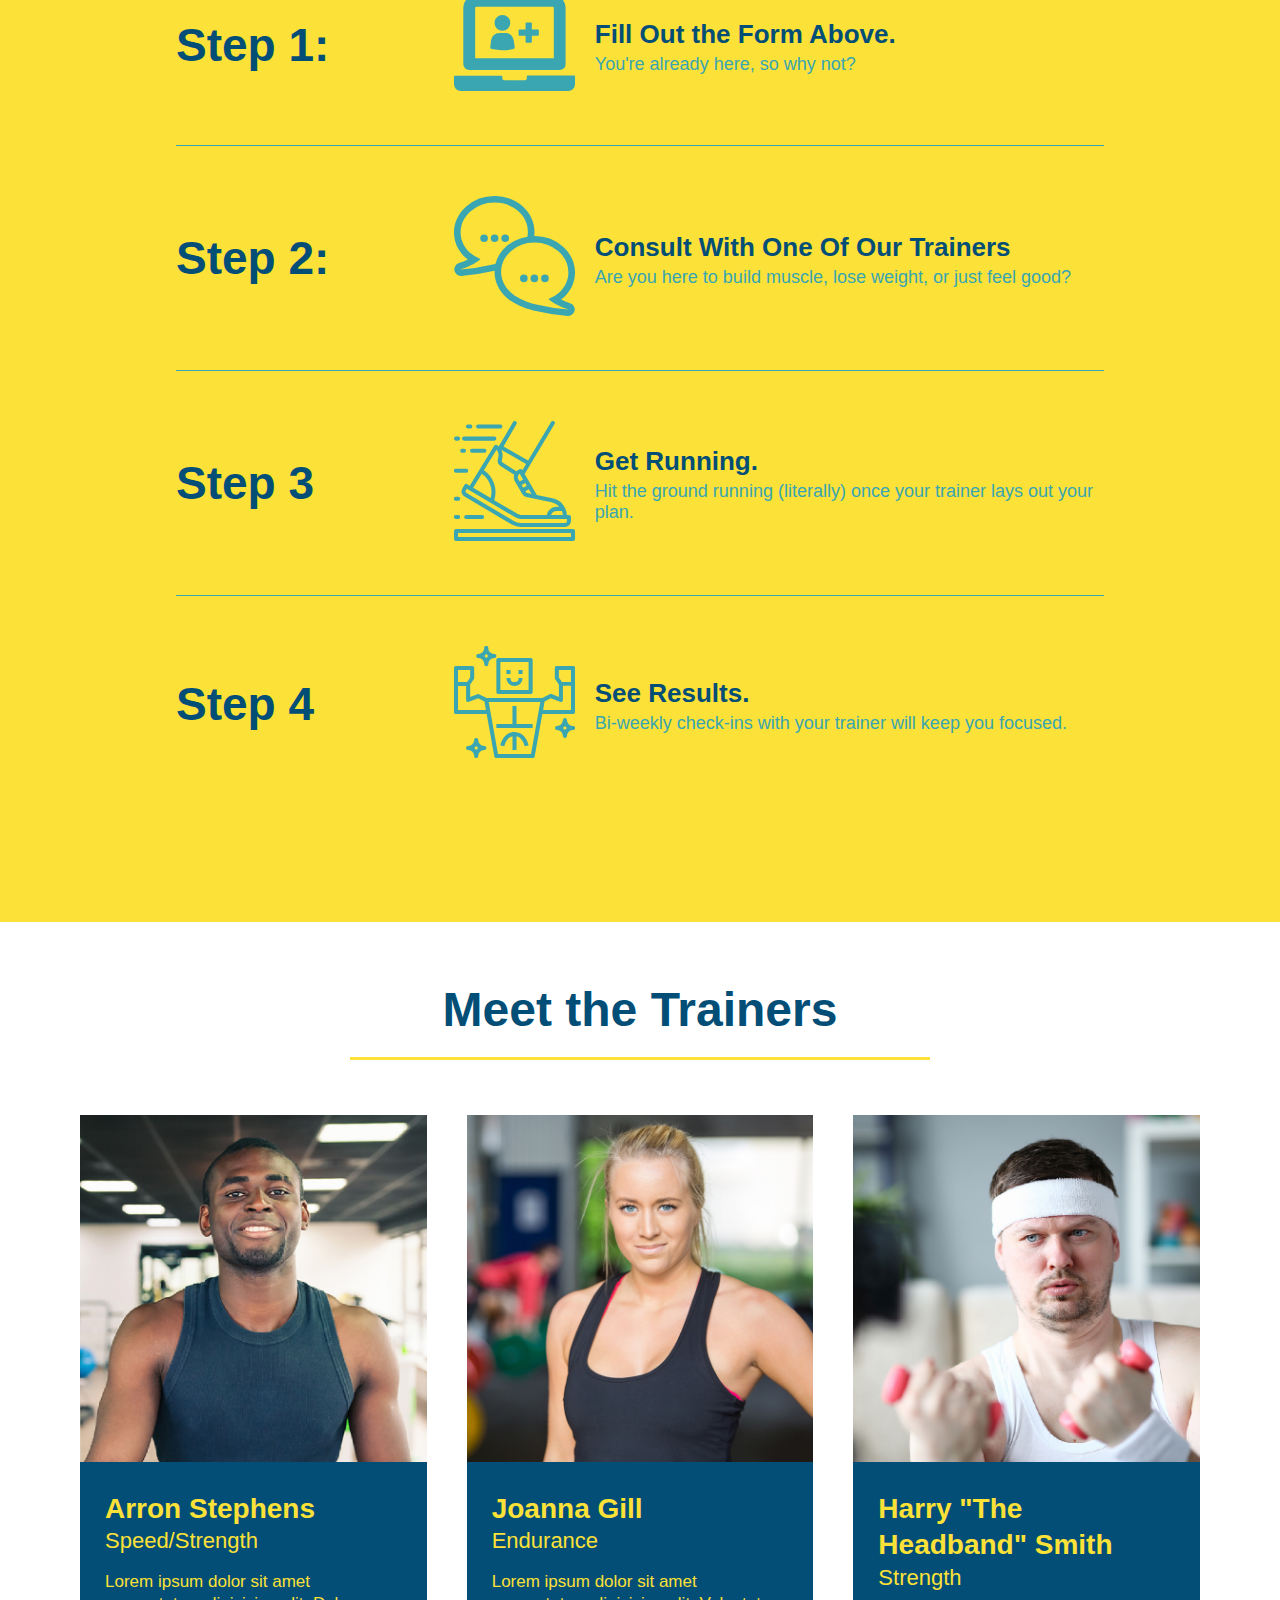
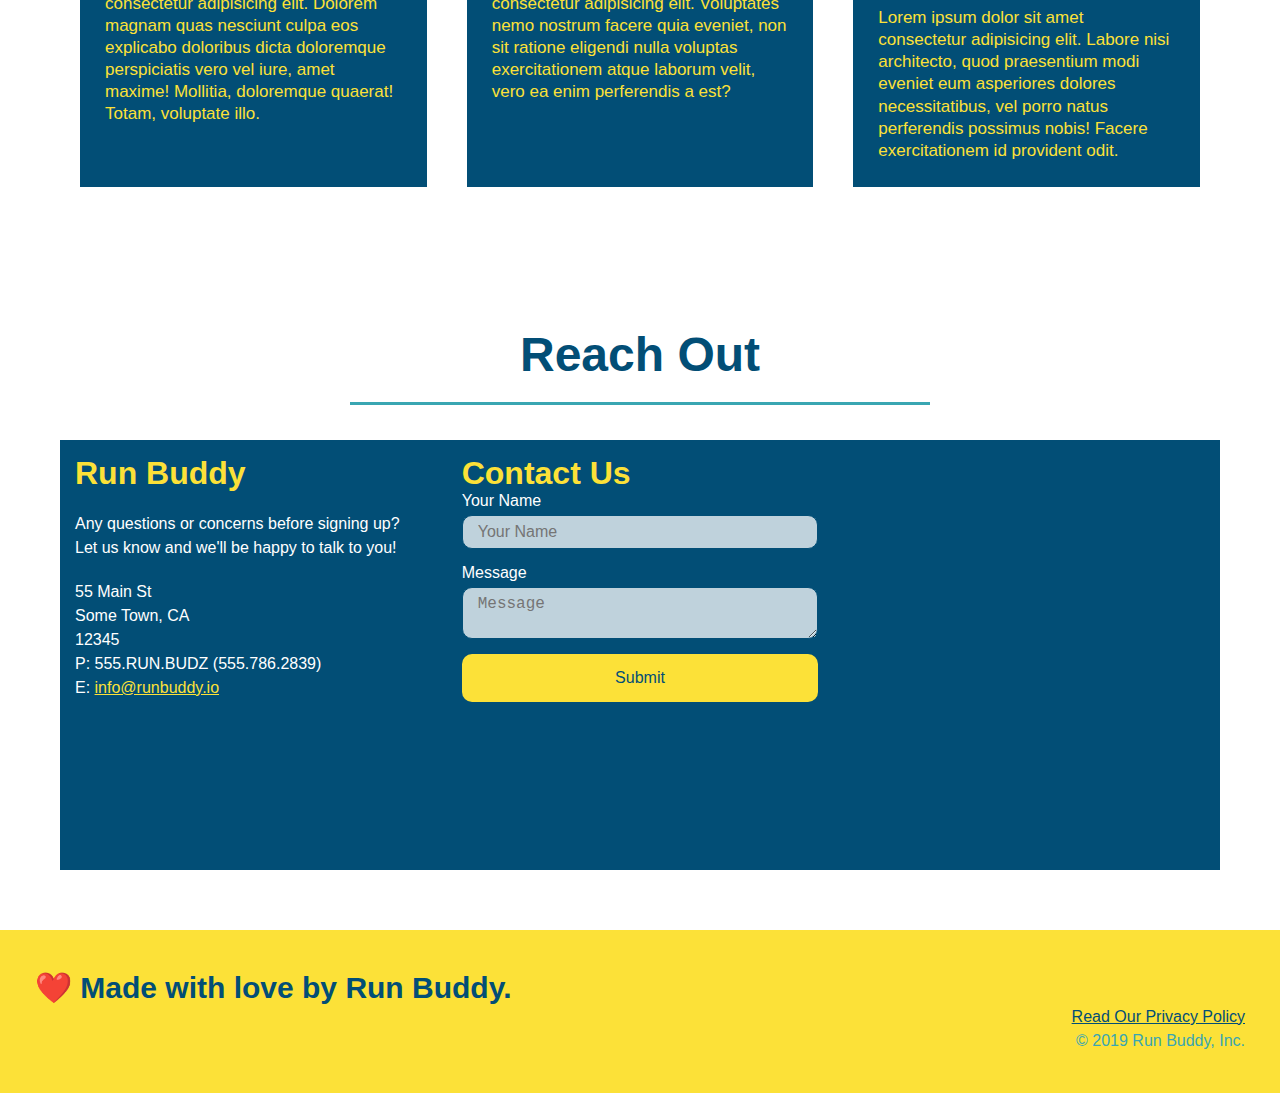
==== commit 7698967c: "added pseudo-classes to form buttons" ====
--- a/index.html
+++ b/index.html
@@ -51,16 +51,22 @@
                 <input type="tel" placeholder="Phone Number" name="phone" id="phone" class="form-input" />
                 <p>
                     Have you worked out with a trainer before?
+                    <span class="radio-wrapper">
                     <input type="radio" name="trainer-confirm" id="trainer-yes" />
                     <label for="trainer-yes">Yes</label>
-                    <input type="radio" name="trainer-confirm" id="trainer no" />
+                    </span>
+                    <span class="radio-wrapper">
+                    <input type="radio" name="trainer-confirm" id="trainer-no" />
                     <label for="trainer-no">No</label>
+                    </span>
                 </p>
                 <p>
-                    <label for="checkbox">
-                        I acknowledge that I am at least 18 years of age.
-                    </label>
-                    <input type="checkbox" name="age-confirm" id="checkbox" />
+                    <span class="checkbox-wrapper">
+                        <input type="checkbox" name="age-confirm" id="checkbox" />
+                        <label for="checkbox">
+                            I acknowledge that I am at least 18 years of age.
+                        </label>
+                    </span>
                 </p>
                 <button type="submit">
                     Get running!
--- a/assets/css/style.css
+++ b/assets/css/style.css
@@ -15,12 +15,22 @@
     display: flex;
     justify-content: space-between;
     flex-wrap: wrap;
+    position: -webkit-sticky;
+    position: sticky;
+    top: 0;
+    background-image: url("../images/hero-bg.jpg");
+    background-size: cover;
+    background-position: center;
+    background-attachment: fixed;
+    background-position: 80%;
+    z-index: 9999;
 }
 header h1 {
     font-weight: bold;
+    margin: 0;
     font-size: 36px;
     color: #fce138;
-    margin: 0;
+        text-shadow: 0 0 10px rgba(0, 0, 0, 0.5);
 }
 header a {
     text-decoration: none;
@@ -40,6 +50,13 @@
     padding: 10px 15px;
     font-weight: lighter;
     font-size: 1.55vw;
+    text-shadow: 0 0 10px rgba(0, 0, 0, 0.5);
+}
+header nav ul li a:hover {
+    background: #fce138;
+    color: #024e76;
+    border-radius: 15px;
+    text-shadow: none;
 }
 footer {
     background: #fce138;
@@ -73,6 +90,8 @@
     justify-content: center;
     flex-wrap: wrap;
     align-items: flex-start;
+    background-attachment: fixed;
+    background-position: 80%;
 }
 /* Hero Style End */
 /* Hero CTA Start */
@@ -88,15 +107,18 @@
     font-style: italic;
     font-size: 55px;
     color: #fce138;
+    text-shadow: 0 0 10px rgba(0, 0, 0, 0.5);
 }
 /* Form Style Start */
 .hero-form {
-    background-color: #fce138;
+    background-color: rgba(252, 225, 56, 0.8);
     color: #024e76;
     padding: 20px;
     border: solid 3px #024e76;
     width: 40%;
     margin: 3.5%;
+    box-shadow: 0 0 10px rgba(0, 0, 0, 0.5);
+    border-radius: 15px;
 }
 h3 {
     margin: 0px;
@@ -113,6 +135,12 @@
     color: #024e76;
     width: 100%;
     margin-bottom: 15px;
+    border-radius: 10px;
+    background-color: rgba(255, 255, 255, 0.75);
+}
+.form-input:focus {
+    background-color: rgba(255, 255, 255, 1);
+    outline: none;
 }
 .hero-form label {
     margin: 0 5px;
@@ -123,6 +151,60 @@
     border: none;
     padding: 10px 20px;
     font-size: 16px;
+    border-radius: 10px;
+}
+.hero-form button:hover {
+    background-color: #39a6b2;
+}
+.checkbox-wrapper input, .radio-wrapper input {
+    opacity: 0;
+}
+.checkbox-wrapper input + label::after, .radio-wrapper input + label::after {
+    content: none;
+}
+.checkbox-wrapper input:checked + label::after, .radio-wrapper input:checked + label::after {
+    content: "";
+}
+.checkbox-wrapper label, .radio-wrapper label {
+    position: relative;
+    left: 10px;
+    margin: 10px;
+    line-height: 1.6;
+}
+.checkbox-wrapper label::before, .radio-wrapper label::before {
+    content: "";
+    height: 20px;
+    width: 20px;
+    background: rgba(255, 255, 255, 0.75);
+    border: 1px solid #024e76;
+    position: absolute;
+    top: -4px;
+    left: -30px;
+}
+.radio-wrapper label::before {
+    border-radius: 50%;
+}
+.radio-wrapper label::after{
+    content: "";
+    width: 20px;
+    height: 20px;
+    border-radius: 50%;
+    background: #024e76;
+    position: absolute;
+    left: -29px;
+    top: -3px;
+    background-image: radial-gradient(circle, #39a6b2, #024e76);
+}
+.checkbox-wrapper label::after {
+    content: "";
+    height: 6px;
+    width: 14px;
+    border-left: 2px solid #024e76;
+    border-bottom: 2px solid #024e76;
+    position: absolute;
+    left: -26px;
+    top: 1px;
+    transform: rotate(-58deg);
 }
 /* Form Style End */
 /* "What We Do" Section Style Begin */
@@ -150,6 +232,9 @@
     align-items: center;
     justify-content: space-between;
 }
+.step:last-child {
+    border-bottom: none;
+}
 
 .step h3 {
     color: #024e76;
@@ -297,6 +382,12 @@
     width: 100%;
     margin-bottom: 15px;
     margin-top: 5px;
+    border-radius: 10px;
+    background-color: rgba(255, 255, 255, 0.75);
+}
+.contact-form input:focus, .contact-form textarea:focus {
+    background-color: rgba(255, 255, 255, 1);
+    outline: none;
 }
 .contact-form button {
     width: 100%;
@@ -306,6 +397,11 @@
     text-align: center;
     padding: 15px 0;
     font-size: 16px;
+    border-radius: 10px;
+}
+.contact-form button:hover {
+    color: #fce138;
+    background: #39a6b2;
 }
 .contact-info a {
     color: #fce138;
@@ -315,24 +411,91 @@
 /* media queries begin (these always go at the end of the style sheet */
 /* MEDIA QUERY FOR SMALLER DESKTOP SCREENS AND SMALLER */
 @media screen and (max-width: 980px){
-    header h1 a {
+    header {
         /* this will be applied on any screen smaller than 980px */
-        
+        padding-bottom: 0;
+        justify-content: center;
+        position: relative;
+    }
+    header h1 {
+        width: 100%;
+        text-align: center;
+    }
+    header nav ul {
+        margin-top: 20px;
+        width: 100%;
+        justify-content: center;
+    }
+    header nav ul li a {
+        font-size: 20px;
+    }
+    footer h2, footer div {
+        text-align: center;
+        width: 100%;
+    }
+    .hero-cta, .hero-form {
+        width: 100%;
+    }
+    .hero-cta {
+        text-align: center;
+    }
+    .section-title {
+        width: 80%;
+    }
+    .trainer {
+        flex: 0 70%;
+    }
+    .contact-info iframe {
+        flex: 1 100%;
     }
 }
 
 /* MEDIA QUERY FOR TABLETS AND SMALLER */
 @media screen and (max-width: 768px){
-    header h1 {
-        /* this will be applied on any screen between 768px and 575px */
-        
+    section {
+        padding: 30px 15px;
+    }
+    .step h3 {
+        flex: 1 100%;
+        text-align: center;
+    }
+    .step-info {
+        flex: 2 100%;
+        text-align: center;
+        justify-content: center;
+    }
+    .step-img {
+        flex: 0 32%;
+        margin-right: 0;
+        margin-top: 15px;
+        margin-bottom: 15px;
+    }
+    .step-text {
+        flex: 100%;
     }
 }
 
 /* MEDIA QUERY FOR MOBILE PHONES AND SMALLER */
 @media screen and (max-width: 575px) {
-    header h1 {
-        /*this will be applied on any screen smaller than 575px */
-        
+    .hero-form button {
+        width: 100%;
+    }
+    .section-title {
+        width: 95%;
+    }
+    .intro p {
+        width: 100%;
+    }
+    .trainer {
+        flex: 0 100%;
+    }
+    .contact-info {
+        text-align: center;
+    }
+    .contact-info > * {
+        flex: 0 100%;
+    }
+    .contact-form {
+        order: 3;
     }
 }